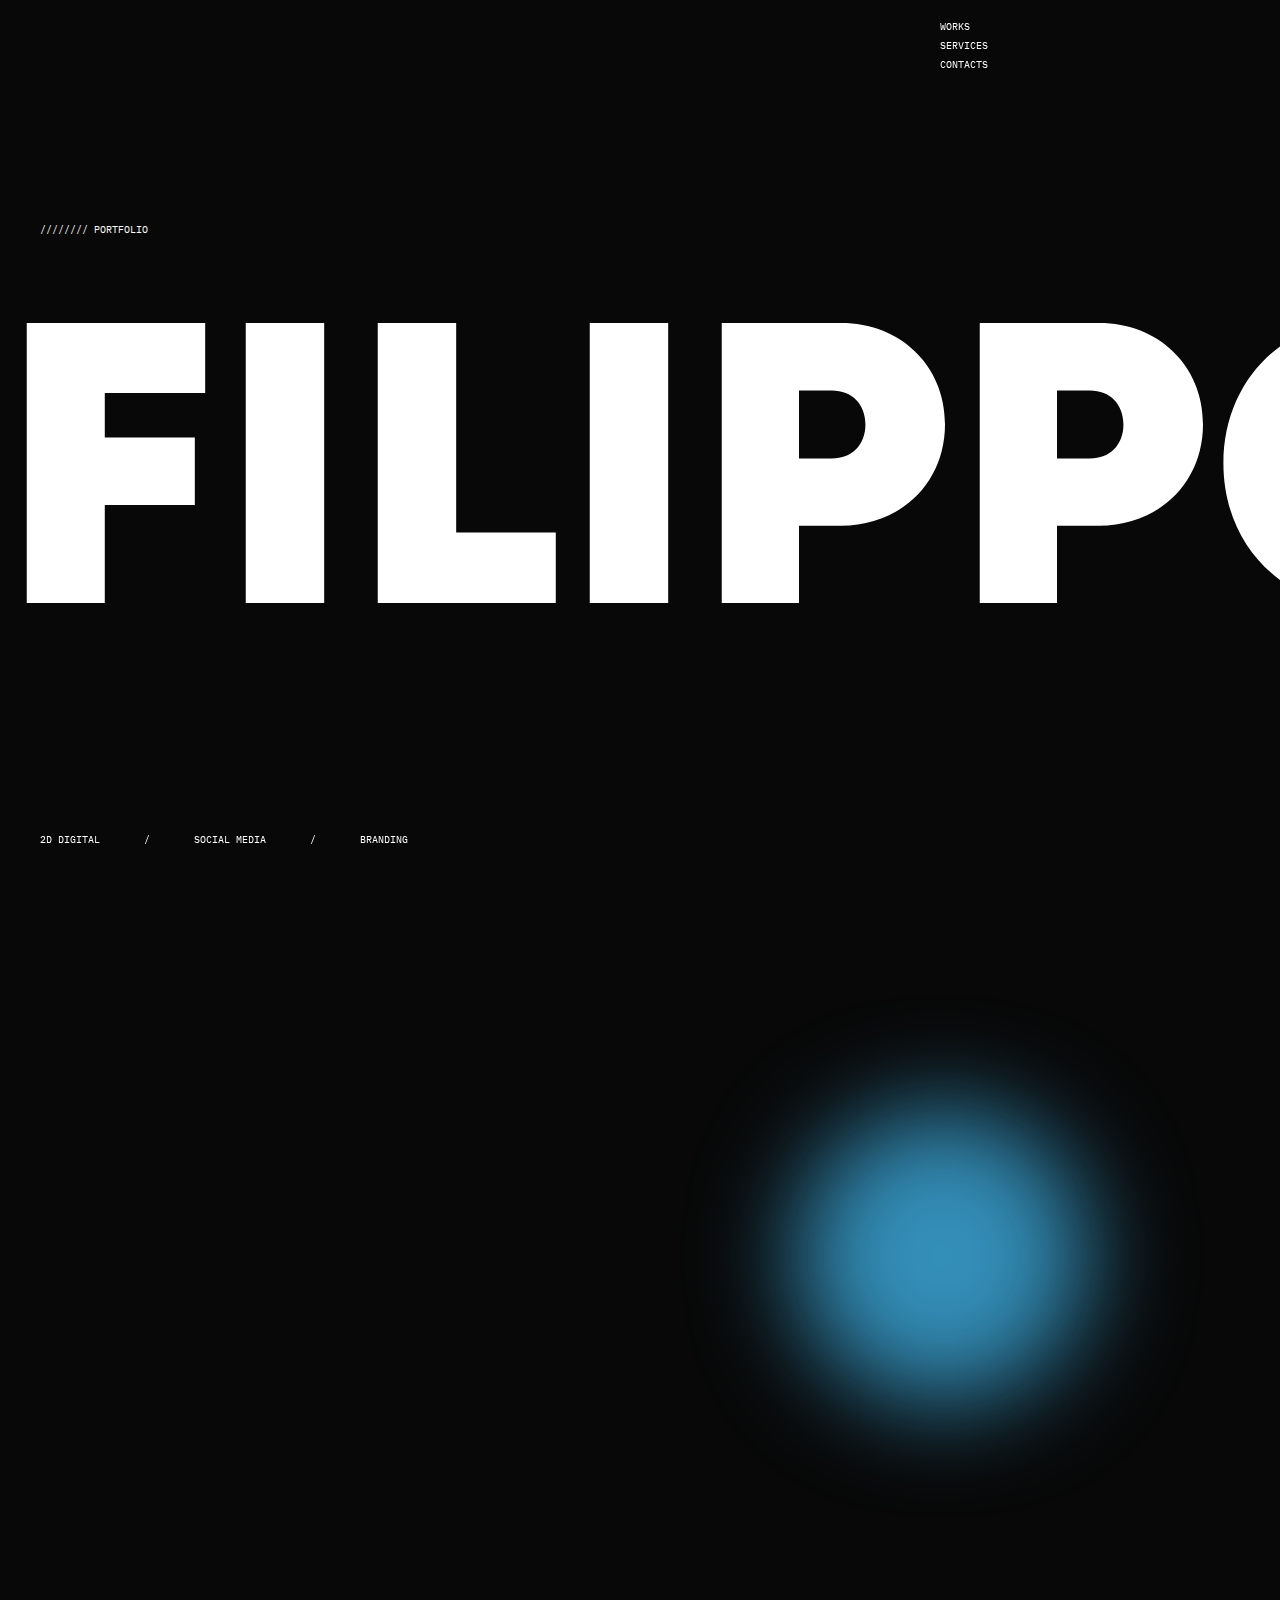
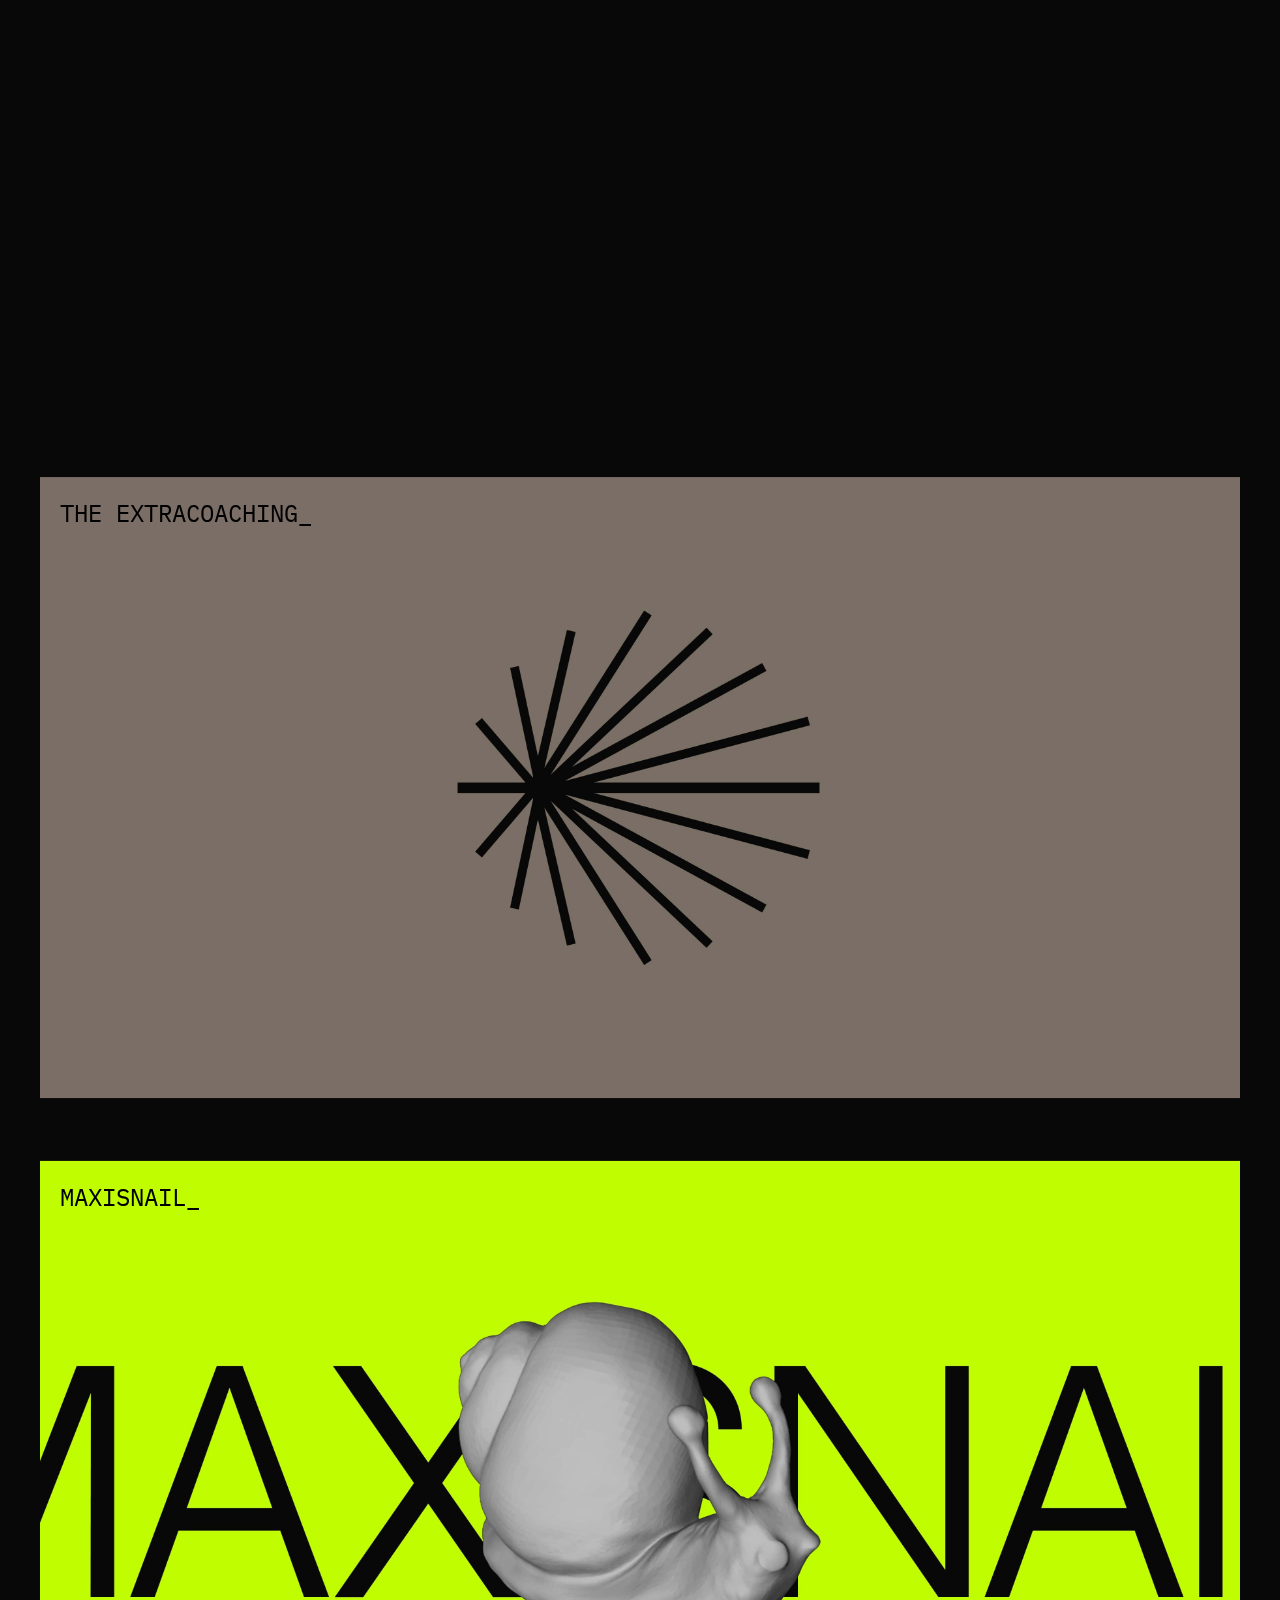
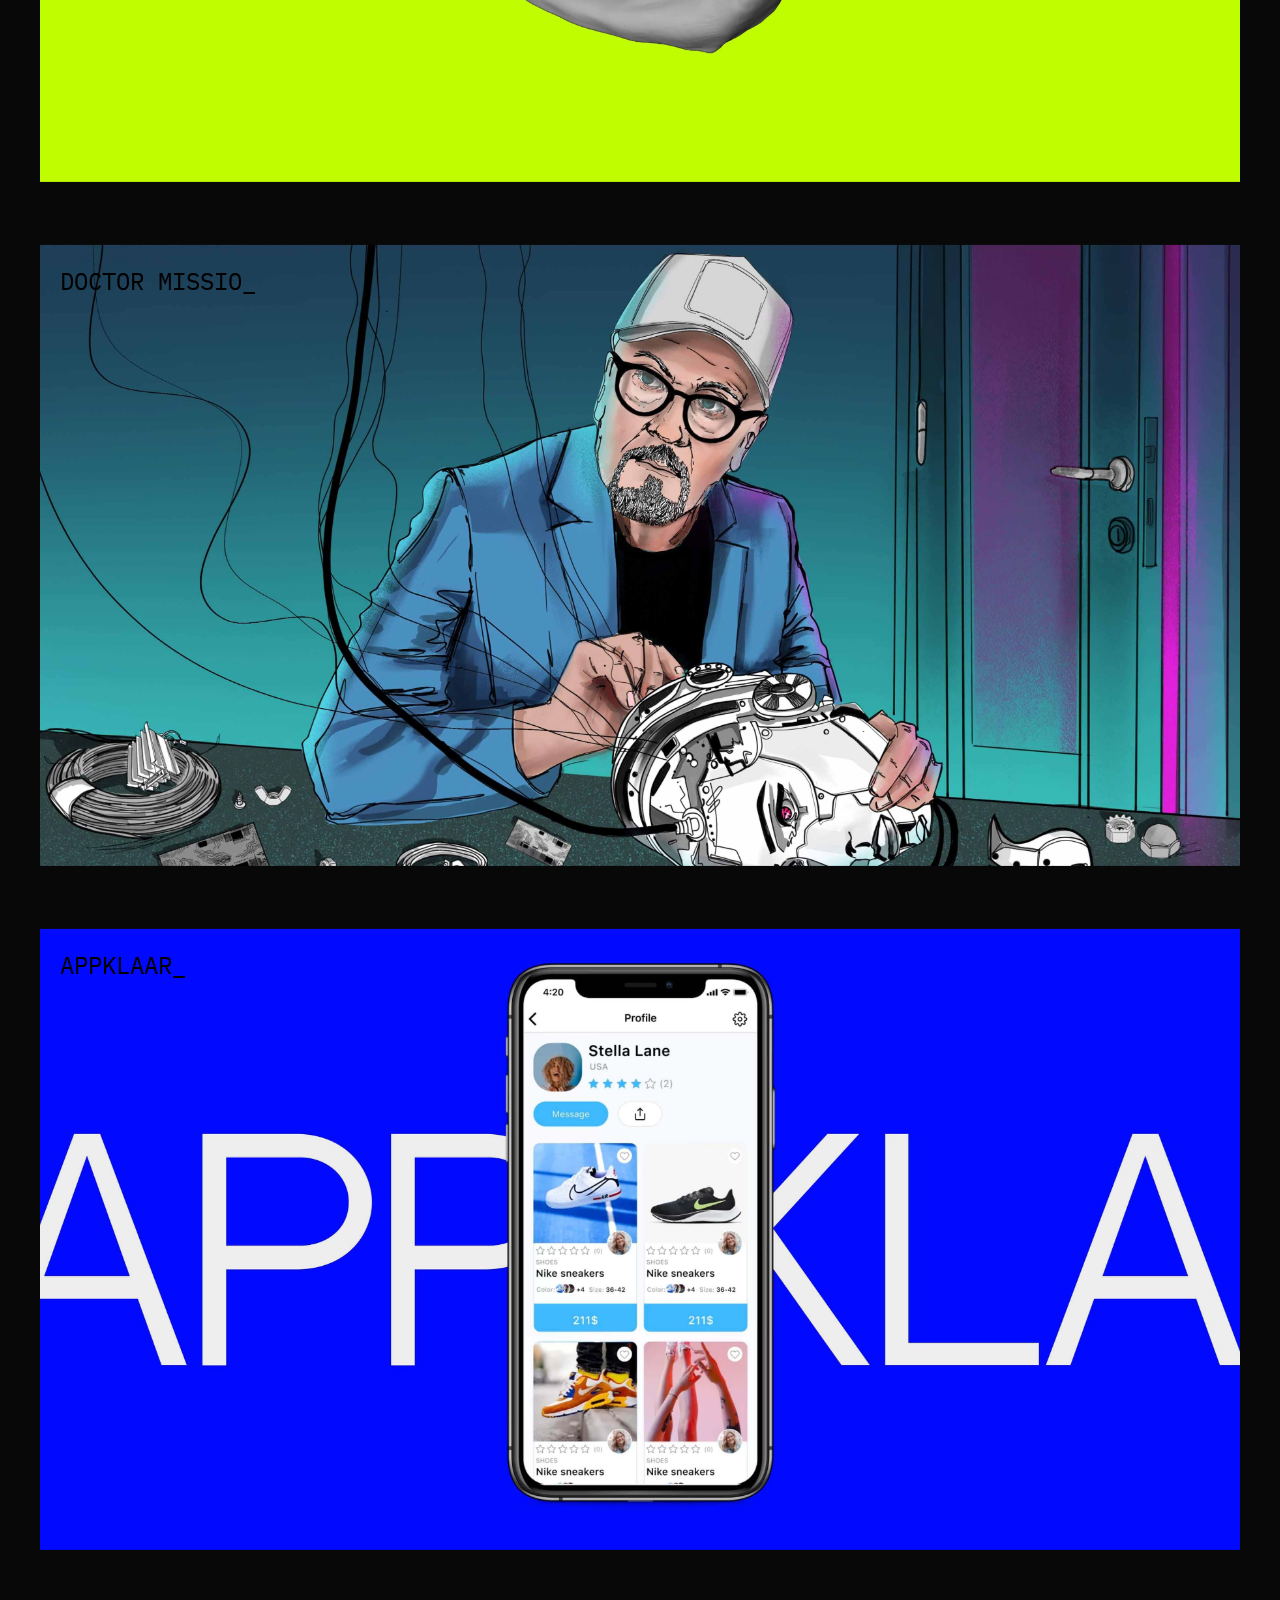
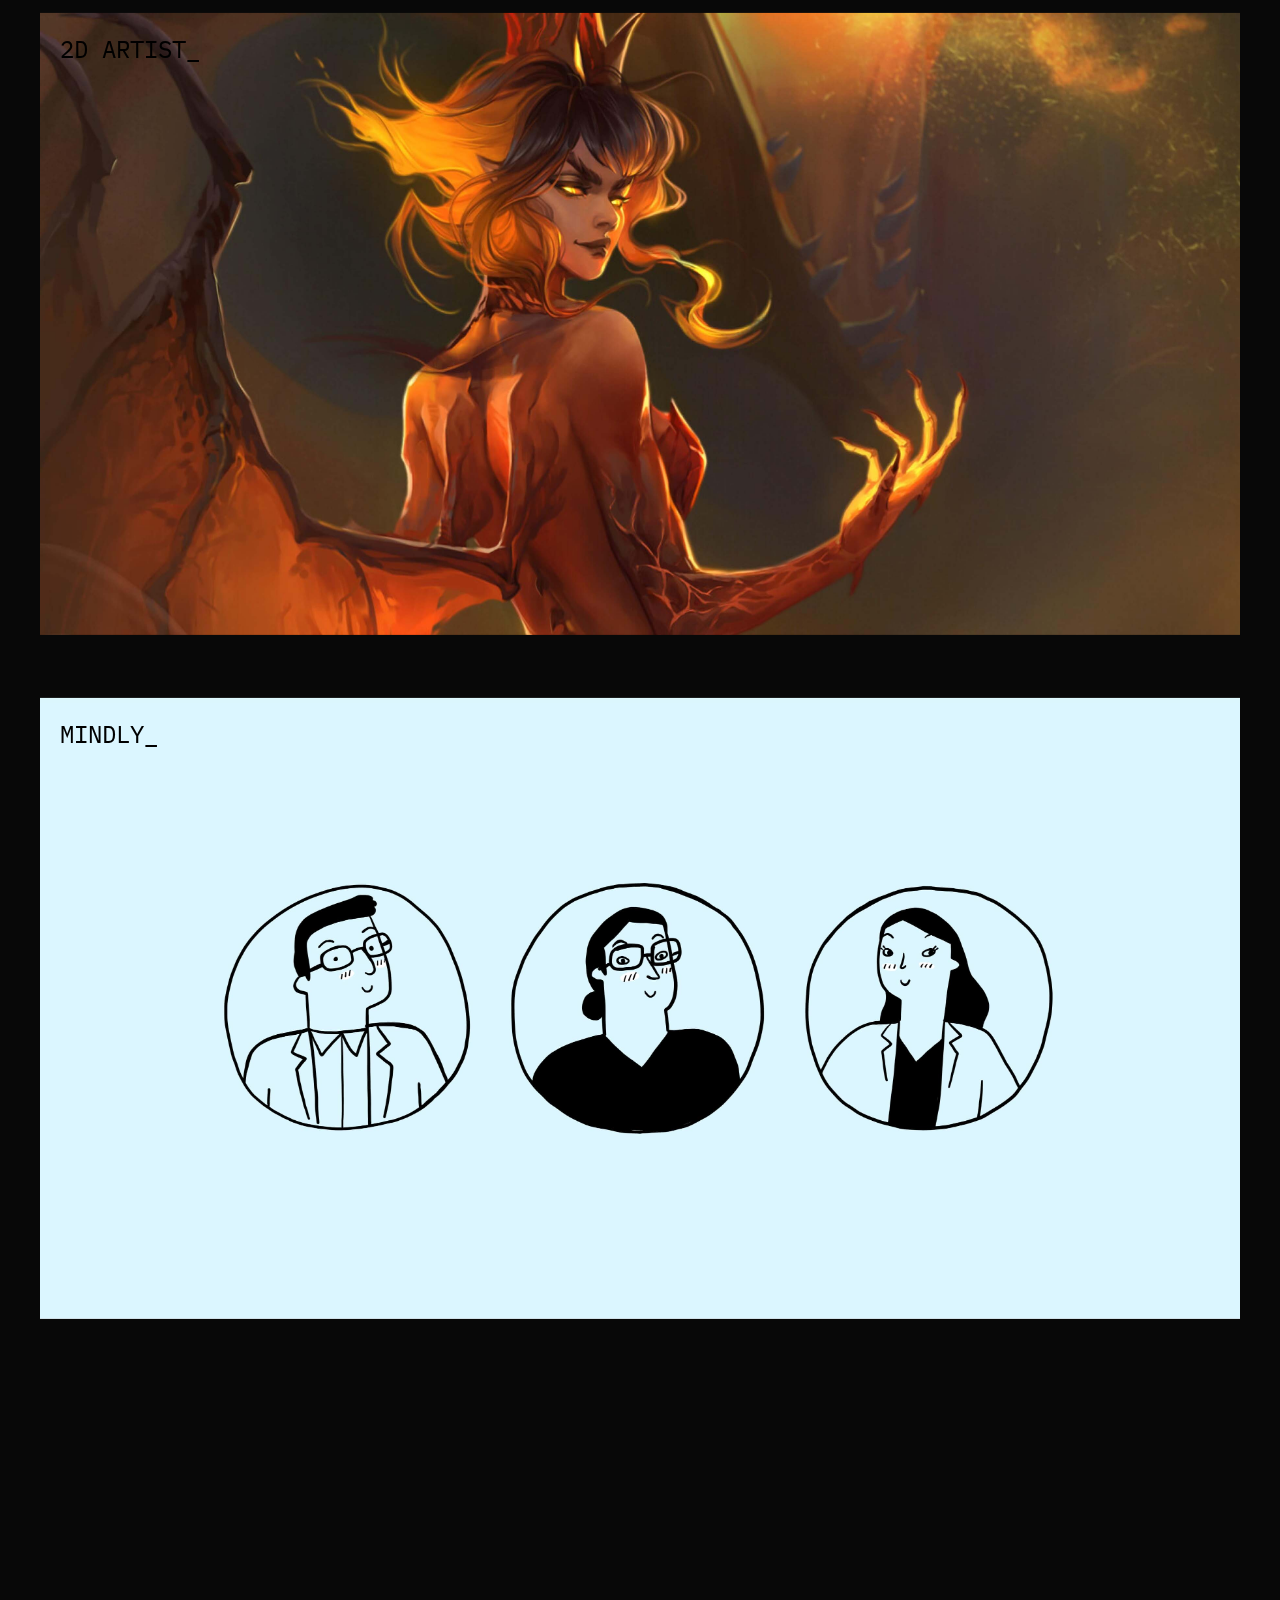
==== index.html @ c8dc67e0 "0.1" ====
<!DOCTYPE html>
<html lang="en">
  <head>
    <meta charset="UTF-8">
    <meta name="viewport" content="width=device-width, initial-scale=1.0">
    <meta property="og:title" content="Filippo Raw's Portfolio">
    <meta property="og:description" content="I'm a digital graphic artist">
    <meta property="og:image" content="Images/Preview.jpg">
    <title>Filippo Raw's Portfolio</title>
    <meta name="description" content="I'm a digital graphic artist">
    <meta name="author" content="Filippo Raw">
    <link rel="stylesheet" href="Styles/main.css">
    <link rel="stylesheet" href="Styles/adaptability.css">
    <link rel="shortcut icon" href="Images/Icons/Shortcut-icon.svg">
  </head>
  <body>
    <div class="main-page">
        <header class="header" data-aos="fade-down">
            <a href=".index"><img src="Images/Icons/Logo.svg" alt="Logo"></a>
            <nav class="navbar">
                <ul class="header-nav">
                    <li><a href="#works">works</a></li>
                    <li><a href="#service-cost">services</a></li>
                    <li><a href="#start-project">contacts</a></li>
                </ul>
            </nav>
            <div class="adapative">
                <div class="hamburger">
                    <div class="bar"></div>
                    <div class="bar"></div>
                    <div class="bar"></div>
                </div>
                <div class="nav-menu">
                    <ul class="nav-menu__content">
                        <li><a href="#works" class="nav-link">works</a></li>
                        <li><a href="#service-cost" class="nav-link">services</a></li>
                        <li><a href="#start-project" class="nav-link">Contacts</a></li>
                    </ul>
                    <ul class="nav-menu__info">
                        <li><a href="mailto:denverhovny@gmail.com" target="_blank">denverhovny@gmail.com</a></li>
                    </ul>
                </div>
            </div>
        </header>
        <main class="panel" data-color="black">
            <section class="home-page">
                <h6 data-aos="fade-right">//////// PORTFOLIO</h6>
                <h1 class="scroll-text"><span>Filippo</span><span>---raw</span></h1>
                <div class="container" data-aos="zoom-out" data-aos-offset="0">
                    <div class="information">
                        <ul>
                            <li>2D digital</li>
                            <li>/</li>
                            <li>social media</li>
                            <li>/</li>
                            <li>branding</li>
                        </ul>
                    </div>
                </div>
            </section>
            <section class="about-me">
                <h6 data-aos="fade-right">about me</h6>
                <h3><span data-aos="fade-up">I am a digital artist</span> <span data-aos="fade-up">from ITALY, </span> <span data-aos="fade-up">fan of art </span> <span data-aos="fade-up">& design</span> </h3>
                <div class="circle"></div>
            </section>
            <section class="works" id="works">
                <div class="works-experience">
                    <p data-aos="fade-right">years of experience<br>years of experience<br>years of experience<br>years of experience<br>years of experience<br>years of experience<br>years of experience<br>years of experience</p>
                    <h2 data-aos="slide-up">8</h2>
                    <p data-aos="fade-left">years of experience<br>years of experience<br>years of experience<br>years of experience<br>years of experience<br>years of experience<br>years of experience<br>years of experience</p>
                </div>
                <article class="works-content">
                    <a class="work1" href="http://theextracoaching.com/" target="_blank">
                        <img  src="Images/Works/1-work.jpg" alt="Site Image">
                        <h6>The extracoaching_</h6>
                    </a>
                    <a class="work2" href="https://maxisnail.com.ua/" target="_blank">
                        <img src="Images/Works/2-work.jpg" alt="Site Image">
                        <h6>Maxisnail_</h6>
                    </a>
                    <a class="work3" href="https://doctormissio.com/" target="_blank">
                        <img src="Images/Works/3-work.jpg" alt="Site Image">
                        <h6>Doctor Missio_</h6>
                    </a>
                    <a class="work4" href="https://appklaar.com/" target="_blank">
                        <img src="Images/Works/4-work.jpg" alt="Site Image">
                        <h6>appklaar_</h6>
                    </a>
                    <a class="work5" href="https://homedigitalschool.ru/2d" target="_blank">
                        <img src="Images/Works/5-work.jpg" alt="Site Image">
                        <h6>2d artist_</h6>
                    </a>
                    <a class="work6" href="https://mindlyspace.com/" target="_blank">
                        <img src="Images/Works/6-work.jpg" alt="Site Image">
                        <h6>Mindly_</h6>
                    </a>
                </article>
            </section>
            <section class="services">
                <h2 class="services-title" data-aos="fade-up">services</h2>
                <div class="services-content" id="service-cost">
                    <div class="service" data-aos="fade-right">
                        <hr>
                        <div class="service-content">
                            <h4>Social Media</h4>
                            <p>Design of: posts, instagram stories (static and dinamic), gestione social</p>
                            <p>///ask for info & samples</p>
                            <button data-form-target="#form">start a project</button>
                        </div>
                    </div>
                    <div class="service" data-aos="fade-right">
                        <hr>
                        <div class="service-content">
                            <h4>Logos</h4>
                            <p>Design Logo and brand image</p>
                            <p>///ask for info & ideas</p>
                            <button data-form-target="#form">start a project</button>
                        </div>
                    </div>
                    <div class="service" data-aos="fade-right">
                        <hr>
                        <div class="service-content">
                            <h4>flyers, posters & visit cards</h4>
                            <p>Design di oggetti cartacei pubblicitari</p>
                            <p>///ask for info & samples</p>
                            <button data-form-target="#form">start a project</button>
                        </div>
                    </div>
                    <div class="service" data-aos="fade-right">
                        <hr>
                        <div class="service-content">
                            <h4>Merchandise</h4>
                            <p>Realizzazione di samples digitali per oggetti realizzabili (es. felpe, magliette)</p>
                            <p>///ask for info & samples</p>
                            <button data-form-target="#form">start a project</button>
                        </div>
                    </div>
                </div>
            </section>
      </main>
      <footer class="footer panel" data-color="orange">
        <div class="start-project" data-aos="fade-left">
            <h3>HOW CAN I HELP YOU?</h3>
            <img src="Images/Icons/Arrow.svg" alt="Arrow">
            <h4>write me at</h4>
            <br>
            <h4>email@gmail.com</h4>
        </div>
        <ul class="footer-information" data-aos="fade-down">
            <li>&#169;2022</li>
            <li><a href="www.instagram.com/filippo.raw" target="_blank">instagram</a></li>
            <li>filippo---raw</li>
        </ul>
      </footer>
    </div>
    
   
    <script src="Scripts/Libraries/jquery-3.6.1.min.js"></script>
    <script src="Scripts/Libraries/axios.min.js"></script>
    <script src="Scripts/Libraries/aos.js"></script>
    <script src="Scripts/Libraries/smooth-scroll.js"></script>
    <script async src="Scripts/hamburger.js"></script>
    <script async src="Scripts/image-swaper.js"></script>
    <script async src="Scripts/custom-cursor.js"></script>
    <script async src="Scripts/color-transition.js"></script>
    <script async src="Scripts/scroll-animation.js"></script>
    <script async src="Scripts/form.js"></script>
    <script async src="https://www.googletagmanager.com/gtag/js?id=G-XBVR3KF3B5%22%3E"></script>
    <script src="Scripts/google-analytics.js"></script>
</body>
</html>
---- Styles/main.css ----
@import url('Settings/reset.css');
@import url('Settings/scrollbar.css');
@import url('Settings/aos.css');
@import url('Components/header.css');
@import url('Components/main-page.css');
@import url('Components/about-me.css');
@import url('Components/works.css');
@import url('Components/services.css');
@import url('Components/footer.css');
@import url('Components/popup-form.css');

@font-face{font-family:'IBM-Plex-Mono-400';src:url('../Fonts/IBMPlexMono-Regular.ttf');}
@font-face{font-family:'IBM-Plex-Mono-500';src:url('../Fonts/IBMPlexMono-Medium.ttf');}
@font-face{font-family:'Mont-HeavyDEMO';src:url('../Fonts/Mont-HeavyDEMO.otf');}

::selection{ color: white;background: #338eb8; }
::-webkit-scrollbar{ display: none; }

html{ scroll-behavior: smooth; overflow-x: hidden; }
body{ background-color: #080808; transition: background-color 1s ease; }
.main-page{ max-width: 1920px; margin: 0 auto; }
.color-orange { background-color: #338eb8; }
.color-black { background-color: #080808; }

a, button, p, h5, h6, h4, li, input, select, label{
    display: block;
    font-family: 'IBM-Plex-Mono-400';
    font-size: 10px;
    line-height: normal;
    text-transform: uppercase;
    text-decoration: none;
    color: #FFFFFF;
}

button{
    background-color: transparent;
    border: 1px solid #FFFFFF;
    border-radius: 89px;
    padding: 10px 22px;
    transition: all 0.3s ease-in-out;
}

a:hover{ text-decoration: underline; }

button:hover{
    background-color: #338eb8;
    border: 1px solid #338eb8;
}

.button-reset, .button-reset:hover{
    background-color: transparent;
    padding: 0;
    border: 0;
}

h1, h2, h3{
    font-family: 'Mont-HeavyDEMO';
    font-style: normal;
    font-weight: 400;
    font-size: 400px;
    text-transform: uppercase;
    color: #FFFFFF;
}
---- Styles/adaptability.css ----
@media (max-width: 1400px){
    .my-channels-content{ column-gap: normal; }
    .about-me{ column-gap: 50px; }
    .works-content > a{ top: 10%; }
    .services > h2{ margin-left: 0; font-size: 200px;}
}

@media (max-width: 900px){
    .about-me > h3{ font-size: 30px; line-height: normal; }
    .circle{width: 150px; height: 150px; filter: blur(40px); }
    .works-content > a{ top: 15%; }
    .works-content > a > h6{ font-size: 20px; }
    .works-content{ row-gap: 30px; }
    .footer-information {padding-top: 100px;}
}

@media (max-width: 600px){
    .adapative{ display: inline-block; }
    .navbar{ display: none; }
    .home-page{margin-top: 100px;}
    .home-page > img{ z-index: 0; top: 5%;}
    .home-page > h1{ font-size: 150px; margin: 150px 0; }
    .home-page > .container, .information > ul{ justify-content: center; column-gap: 22px; margin-top: 50px;}
    .home-page > .container > .information > ul > li, .home-page > .container > .information > ul > p{ font-size: 8px; }
    .about-me{ margin-top: 150px; flex-wrap: wrap; }
    .circle{width: 125px; height: 125px; filter: blur(35px); }
    .works{ margin-top: 100px; }
    .works-experience > h2{ font-size: 200px; }
    .works-experience > h2::after{ font-size: 10px; border: 2px solid white; padding: 3px 4px; }
    .works-experience > p{ font-size: 8px; }
    .works-content > a{ top: 15%; }
    .works-content > a > h6{ font-size: 14px;}
    .services { margin-bottom: 50px; }
    .services > h2{ font-size: 60px;}
    .ui-jedi, .telegram, .youtube{ width: 300px; height: 300px; }
    .my-channels > h3{  font-size: 30px; }
    .footer > .start-project > h3{ font-size: 60px; line-height: normal; }
    .footer { padding-top: 200px; }
    .footer-information{ flex-direction: column; }
    .form__container{max-height: 700px;}
    .form__input > input, .form__input > .select-wrapper > select{width: 250px;}
}

@media (max-height: 900px){
    .form-menu > h4{ margin: 25px 0; }
}

@media (max-height: 600px){
    .form-menu > h4{ margin: 25px 0; }
}

@media (min-width: 600px) {
    .nav-menu.active{display: none;}
}

@media (max-width: 300px)
{
    .works-content > a{ top: 20%; }
    .home-page > h1{ font-size: 150px; margin: 75px 0; }
    .works-content > a > h6{ font-size: 10px;}
    .form-menu > h4{ font-size: 45px; }
    .form__input > input, .form__input > .select-wrapper > select{width: 200px;}
}
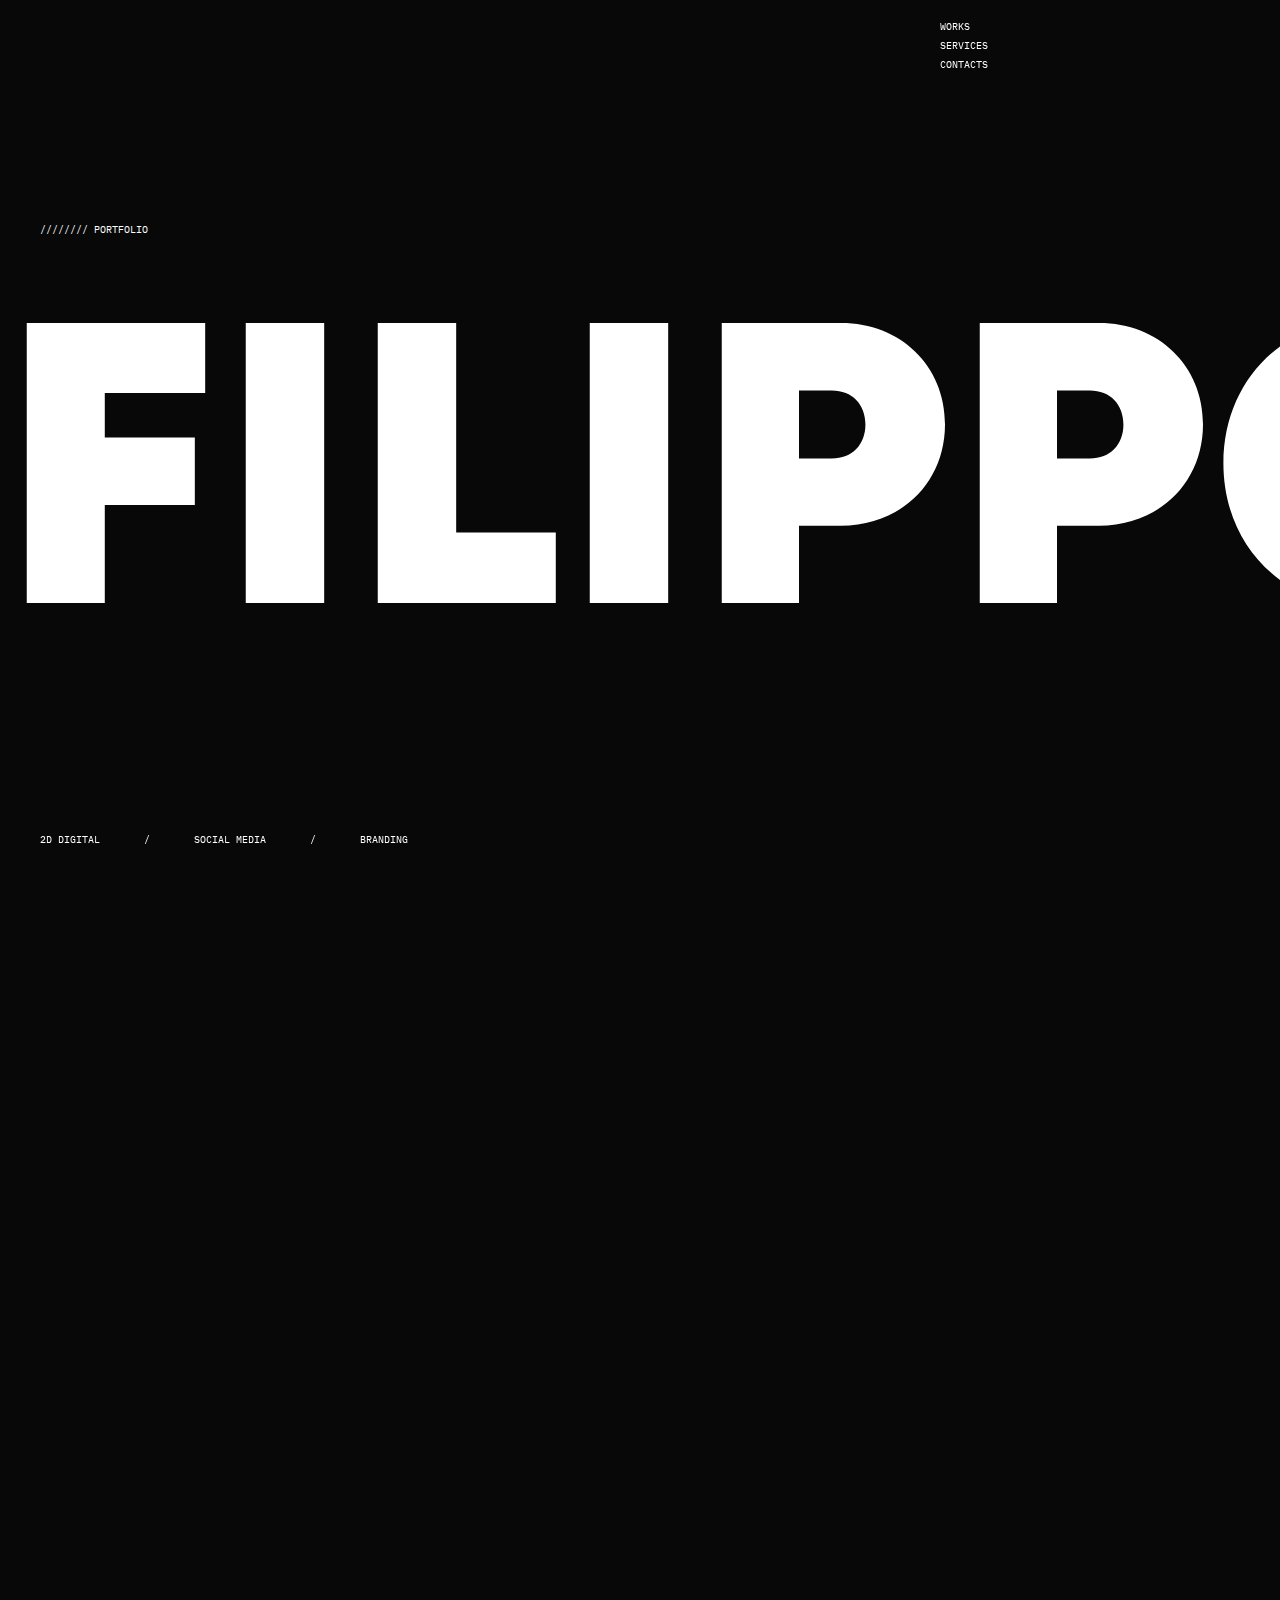
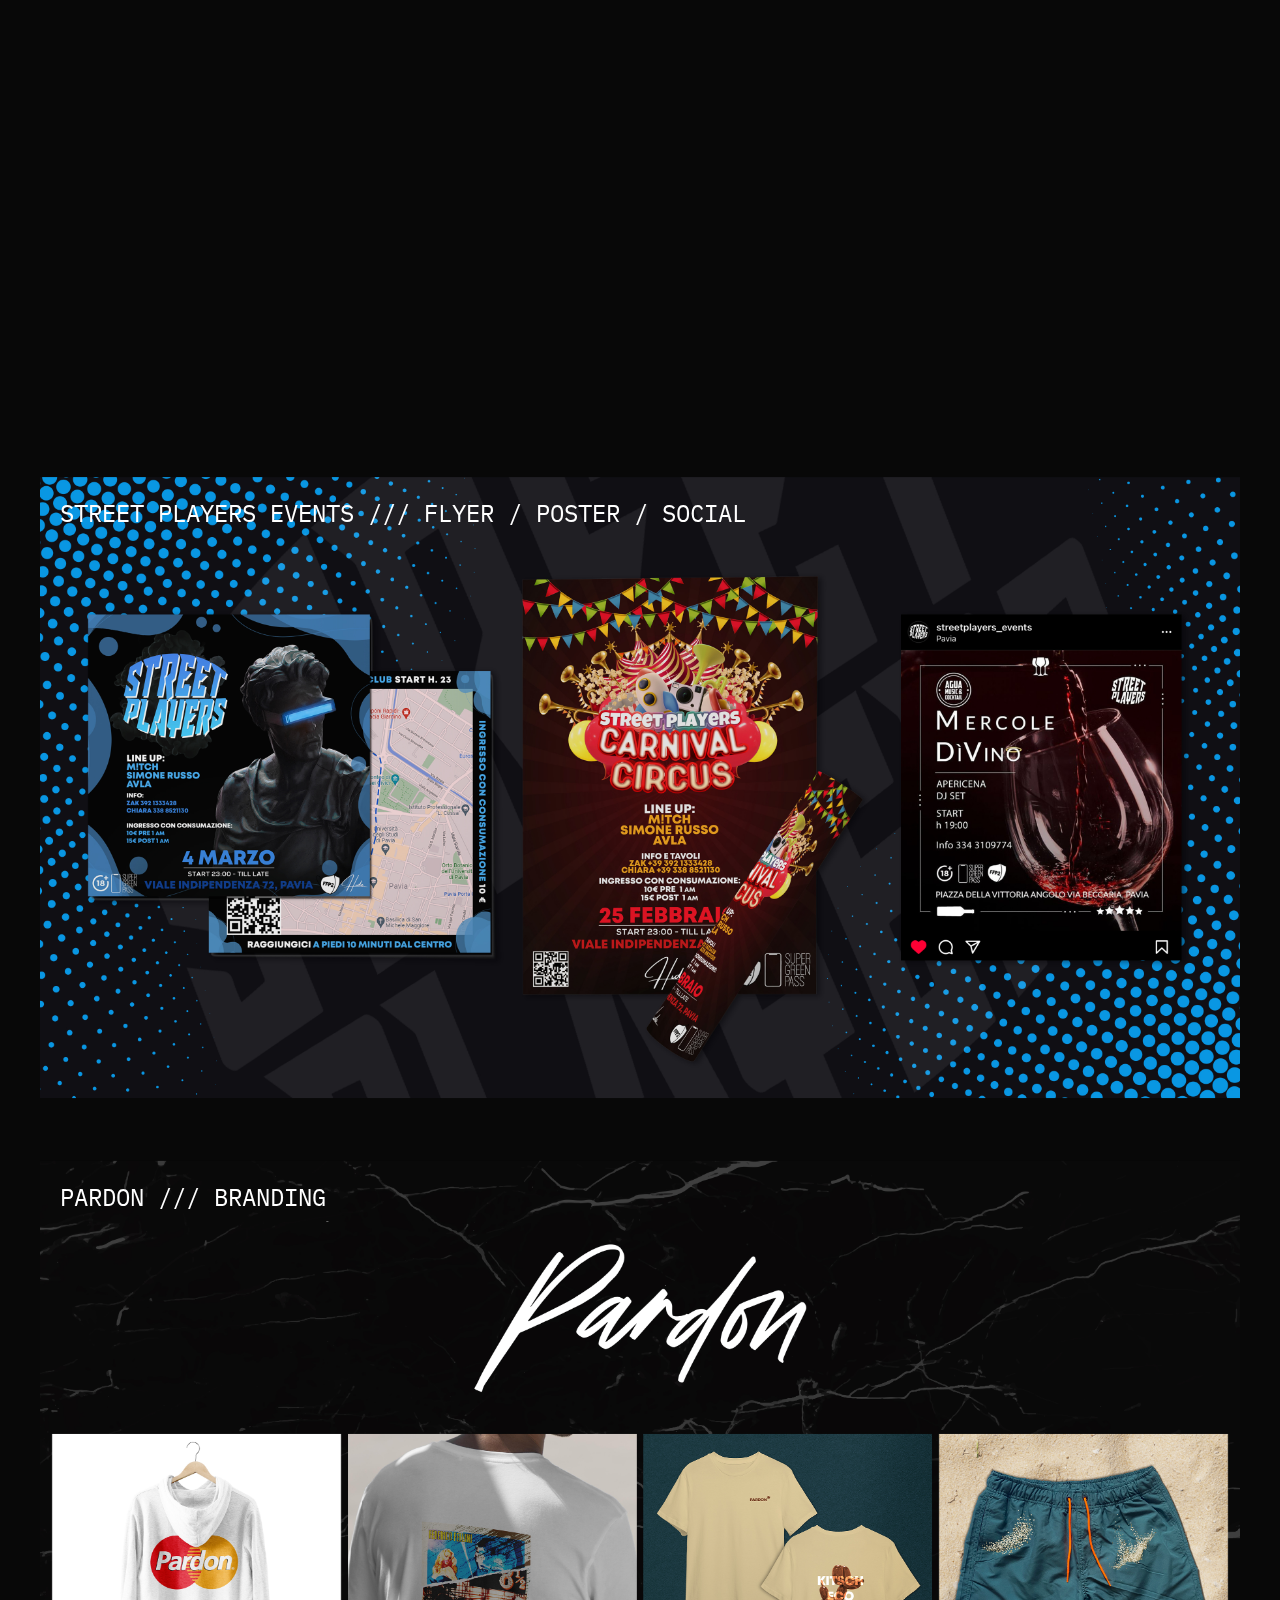
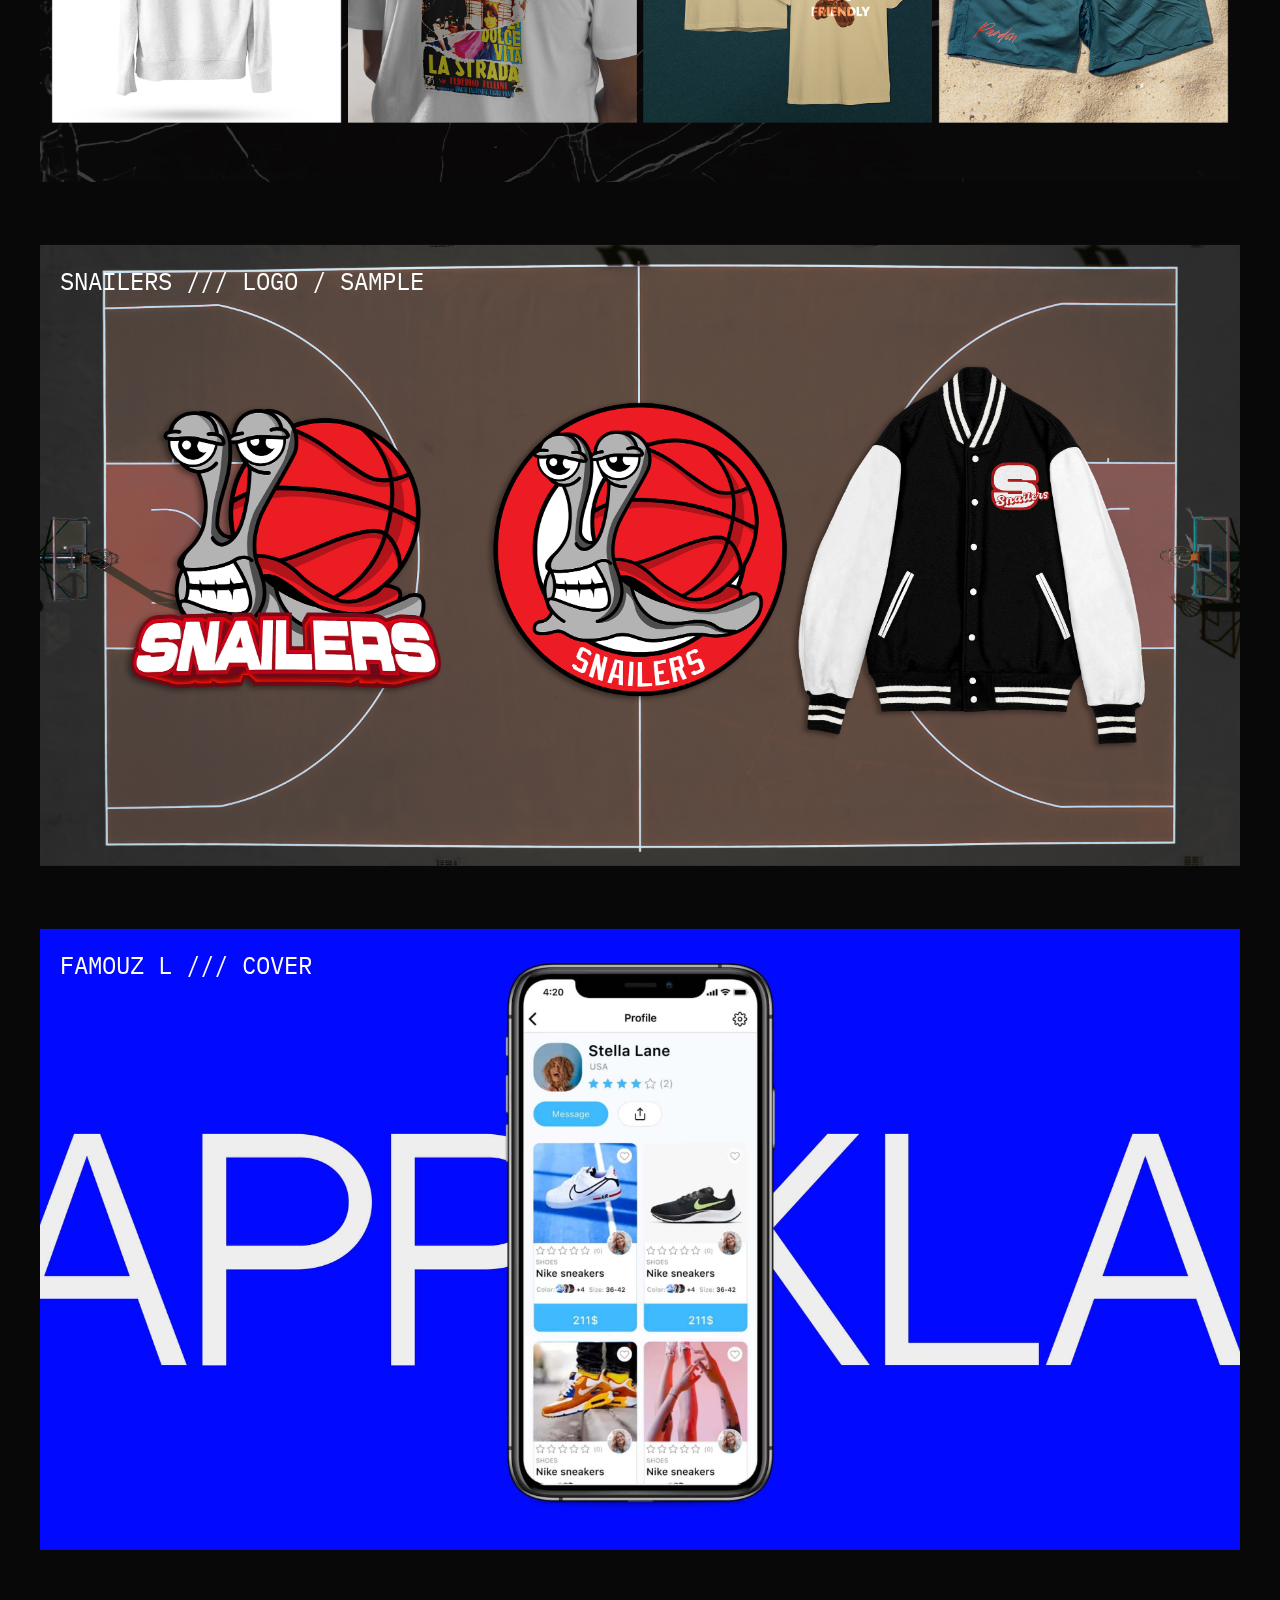
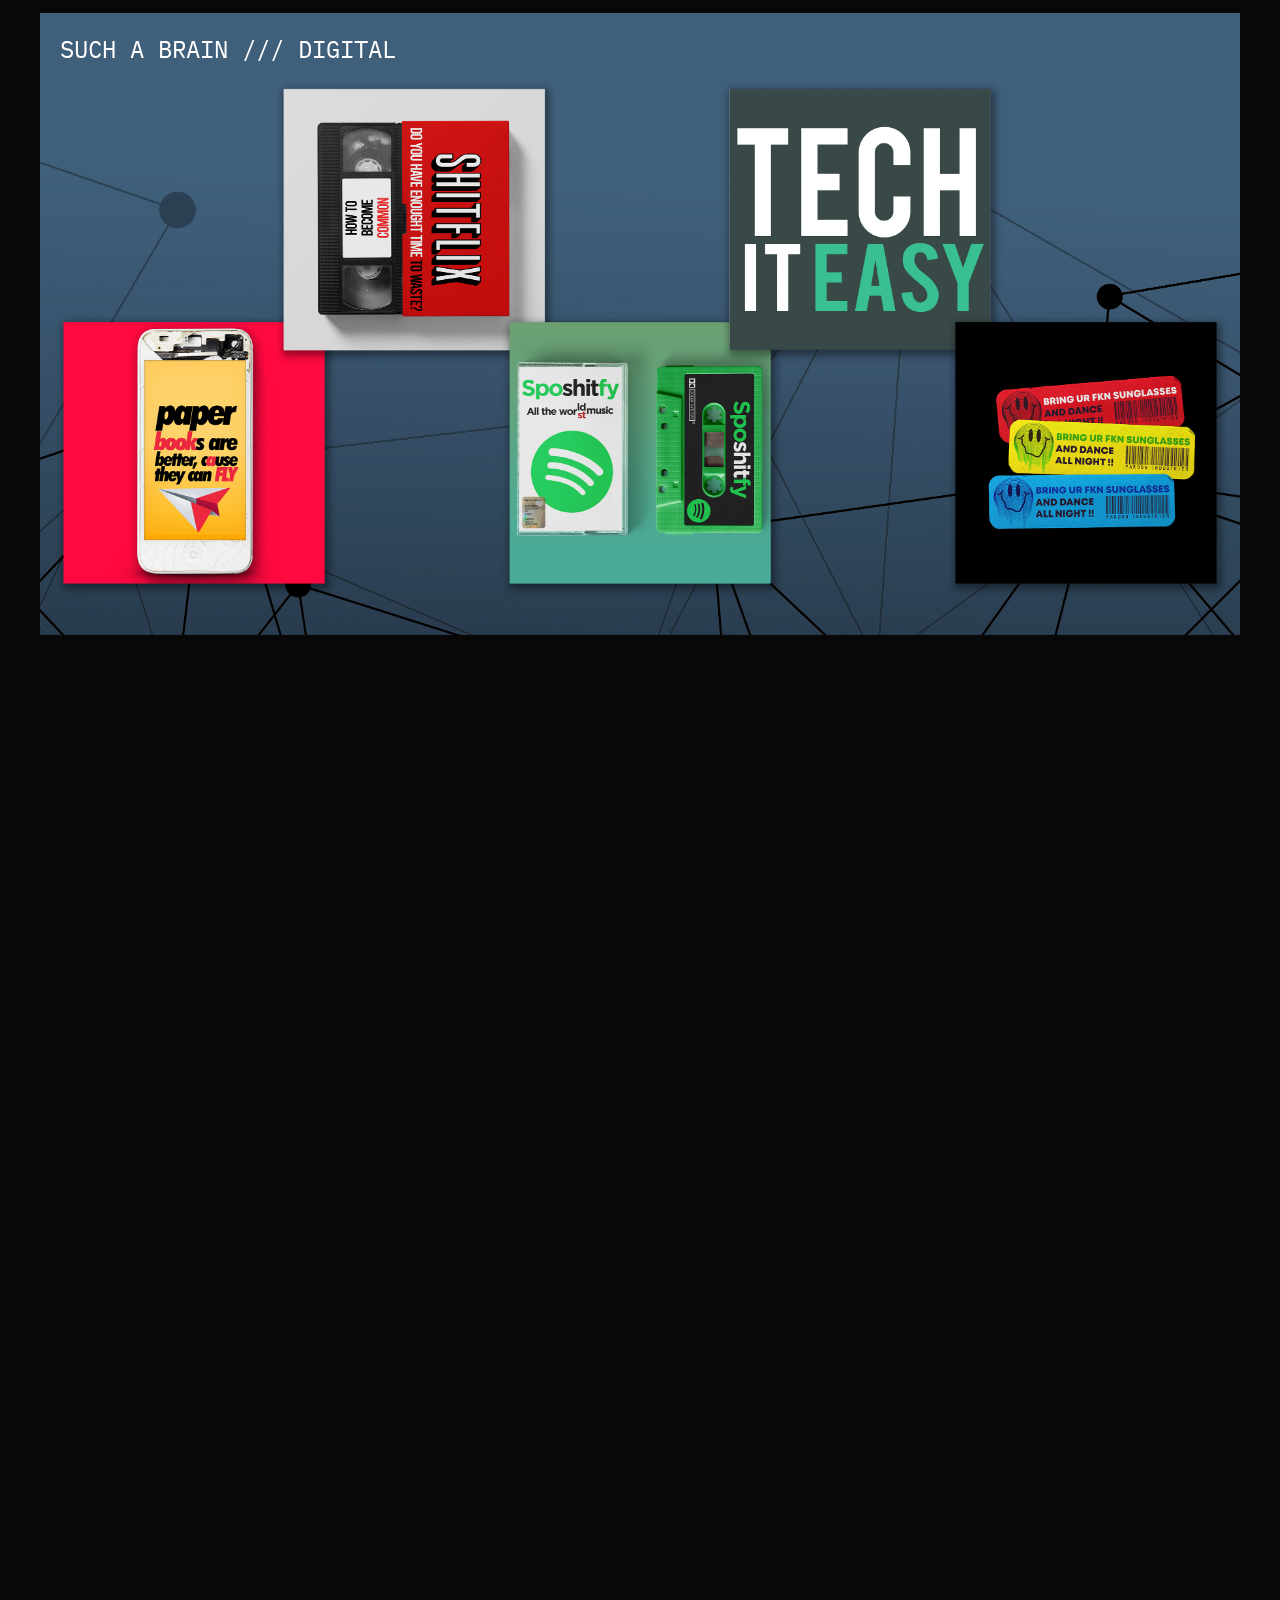
==== commit 758fc713: "0.2" ====
--- a/index.html
+++ b/index.html
@@ -5,7 +5,6 @@
     <meta name="viewport" content="width=device-width, initial-scale=1.0">
     <meta property="og:title" content="Filippo Raw's Portfolio">
     <meta property="og:description" content="I'm a digital graphic artist">
-    <meta property="og:image" content="Images/Preview.jpg">
     <title>Filippo Raw's Portfolio</title>
     <meta name="description" content="I'm a digital graphic artist">
     <meta name="author" content="Filippo Raw">
@@ -21,7 +20,7 @@
                 <ul class="header-nav">
                     <li><a href="#works">works</a></li>
                     <li><a href="#service-cost">services</a></li>
-                    <li><a href="#start-project">contacts</a></li>
+                    <li><a href="#contact">contacts</a></li>
                 </ul>
             </nav>
             <div class="adapative">
@@ -34,10 +33,10 @@
                     <ul class="nav-menu__content">
                         <li><a href="#works" class="nav-link">works</a></li>
                         <li><a href="#service-cost" class="nav-link">services</a></li>
-                        <li><a href="#start-project" class="nav-link">Contacts</a></li>
+                        <li><a href="#footer-information" class="nav-link">Contacts</a></li>
                     </ul>
                     <ul class="nav-menu__info">
-                        <li><a href="mailto:denverhovny@gmail.com" target="_blank">denverhovny@gmail.com</a></li>
+                        <li><a href="mailto:rawfilippo@gmail.com" target="_blank">rawfilippo@gmail.com</a></li>
                     </ul>
                 </div>
             </div>
@@ -61,7 +60,6 @@
             <section class="about-me">
                 <h6 data-aos="fade-right">about me</h6>
                 <h3><span data-aos="fade-up">I am a digital artist</span> <span data-aos="fade-up">from ITALY, </span> <span data-aos="fade-up">fan of art </span> <span data-aos="fade-up">& design</span> </h3>
-                <div class="circle"></div>
             </section>
             <section class="works" id="works">
                 <div class="works-experience">
@@ -72,27 +70,23 @@
                 <article class="works-content">
                     <a class="work1" href="http://theextracoaching.com/" target="_blank">
                         <img  src="Images/Works/1-work.jpg" alt="Site Image">
-                        <h6>The extracoaching_</h6>
+                        <h6>STREET PLAYERS EVENTS /// FLYER / POSTER / SOCIAL</h6>
                     </a>
                     <a class="work2" href="https://maxisnail.com.ua/" target="_blank">
                         <img src="Images/Works/2-work.jpg" alt="Site Image">
-                        <h6>Maxisnail_</h6>
+                        <h6>PARDON /// BRANDING</h6>
                     </a>
                     <a class="work3" href="https://doctormissio.com/" target="_blank">
                         <img src="Images/Works/3-work.jpg" alt="Site Image">
-                        <h6>Doctor Missio_</h6>
+                        <h6>SNAILERS /// LOGO / SAMPLE</h6>
                     </a>
                     <a class="work4" href="https://appklaar.com/" target="_blank">
                         <img src="Images/Works/4-work.jpg" alt="Site Image">
-                        <h6>appklaar_</h6>
+                        <h6>FAMOUZ L /// COVER</h6>
                     </a>
                     <a class="work5" href="https://homedigitalschool.ru/2d" target="_blank">
                         <img src="Images/Works/5-work.jpg" alt="Site Image">
-                        <h6>2d artist_</h6>
-                    </a>
-                    <a class="work6" href="https://mindlyspace.com/" target="_blank">
-                        <img src="Images/Works/6-work.jpg" alt="Site Image">
-                        <h6>Mindly_</h6>
+                        <h6>SUCH A BRAIN /// DIGITAL</h6>
                     </a>
                 </article>
             </section>
@@ -139,7 +133,7 @@
             </section>
       </main>
       <footer class="footer panel" data-color="orange">
-        <div class="start-project" data-aos="fade-left">
+        <div class="start-project" id="contact" data-aos="fade-left">
             <h3>HOW CAN I HELP YOU?</h3>
             <img src="Images/Icons/Arrow.svg" alt="Arrow">
             <h4>write me at</h4>
--- a/Styles/adaptability.css
+++ b/Styles/adaptability.css
@@ -1,5 +1,4 @@
 @media (max-width: 1400px){
-    .my-channels-content{ column-gap: normal; }
     .about-me{ column-gap: 50px; }
     .works-content > a{ top: 10%; }
     .services > h2{ margin-left: 0; font-size: 200px;}
@@ -7,7 +6,6 @@
 
 @media (max-width: 900px){
     .about-me > h3{ font-size: 30px; line-height: normal; }
-    .circle{width: 150px; height: 150px; filter: blur(40px); }
     .works-content > a{ top: 15%; }
     .works-content > a > h6{ font-size: 20px; }
     .works-content{ row-gap: 30px; }
@@ -23,7 +21,6 @@
     .home-page > .container, .information > ul{ justify-content: center; column-gap: 22px; margin-top: 50px;}
     .home-page > .container > .information > ul > li, .home-page > .container > .information > ul > p{ font-size: 8px; }
     .about-me{ margin-top: 150px; flex-wrap: wrap; }
-    .circle{width: 125px; height: 125px; filter: blur(35px); }
     .works{ margin-top: 100px; }
     .works-experience > h2{ font-size: 200px; }
     .works-experience > h2::after{ font-size: 10px; border: 2px solid white; padding: 3px 4px; }
@@ -33,7 +30,6 @@
     .services { margin-bottom: 50px; }
     .services > h2{ font-size: 60px;}
     .ui-jedi, .telegram, .youtube{ width: 300px; height: 300px; }
-    .my-channels > h3{  font-size: 30px; }
     .footer > .start-project > h3{ font-size: 60px; line-height: normal; }
     .footer { padding-top: 200px; }
     .footer-information{ flex-direction: column; }
@@ -59,5 +55,4 @@
     .home-page > h1{ font-size: 150px; margin: 75px 0; }
     .works-content > a > h6{ font-size: 10px;}
     .form-menu > h4{ font-size: 45px; }
-    .form__input > input, .form__input > .select-wrapper > select{width: 200px;}
 }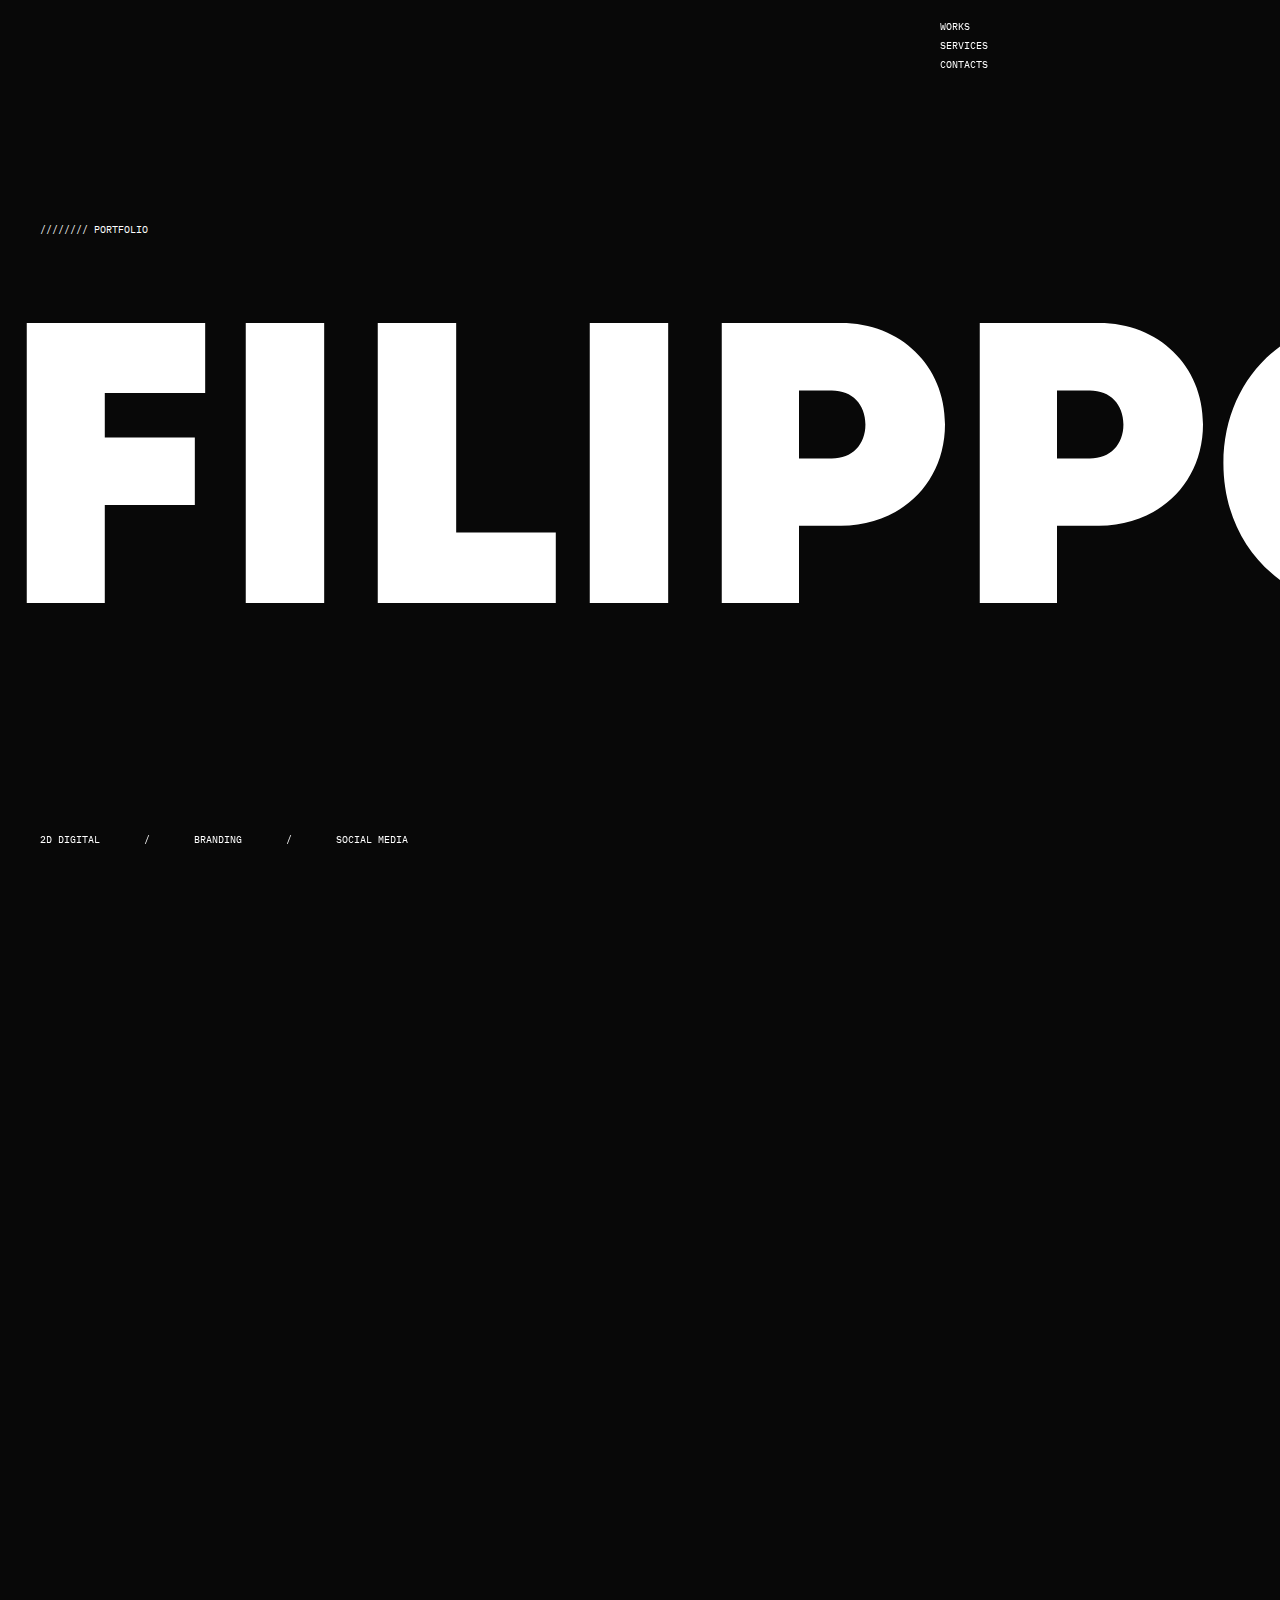
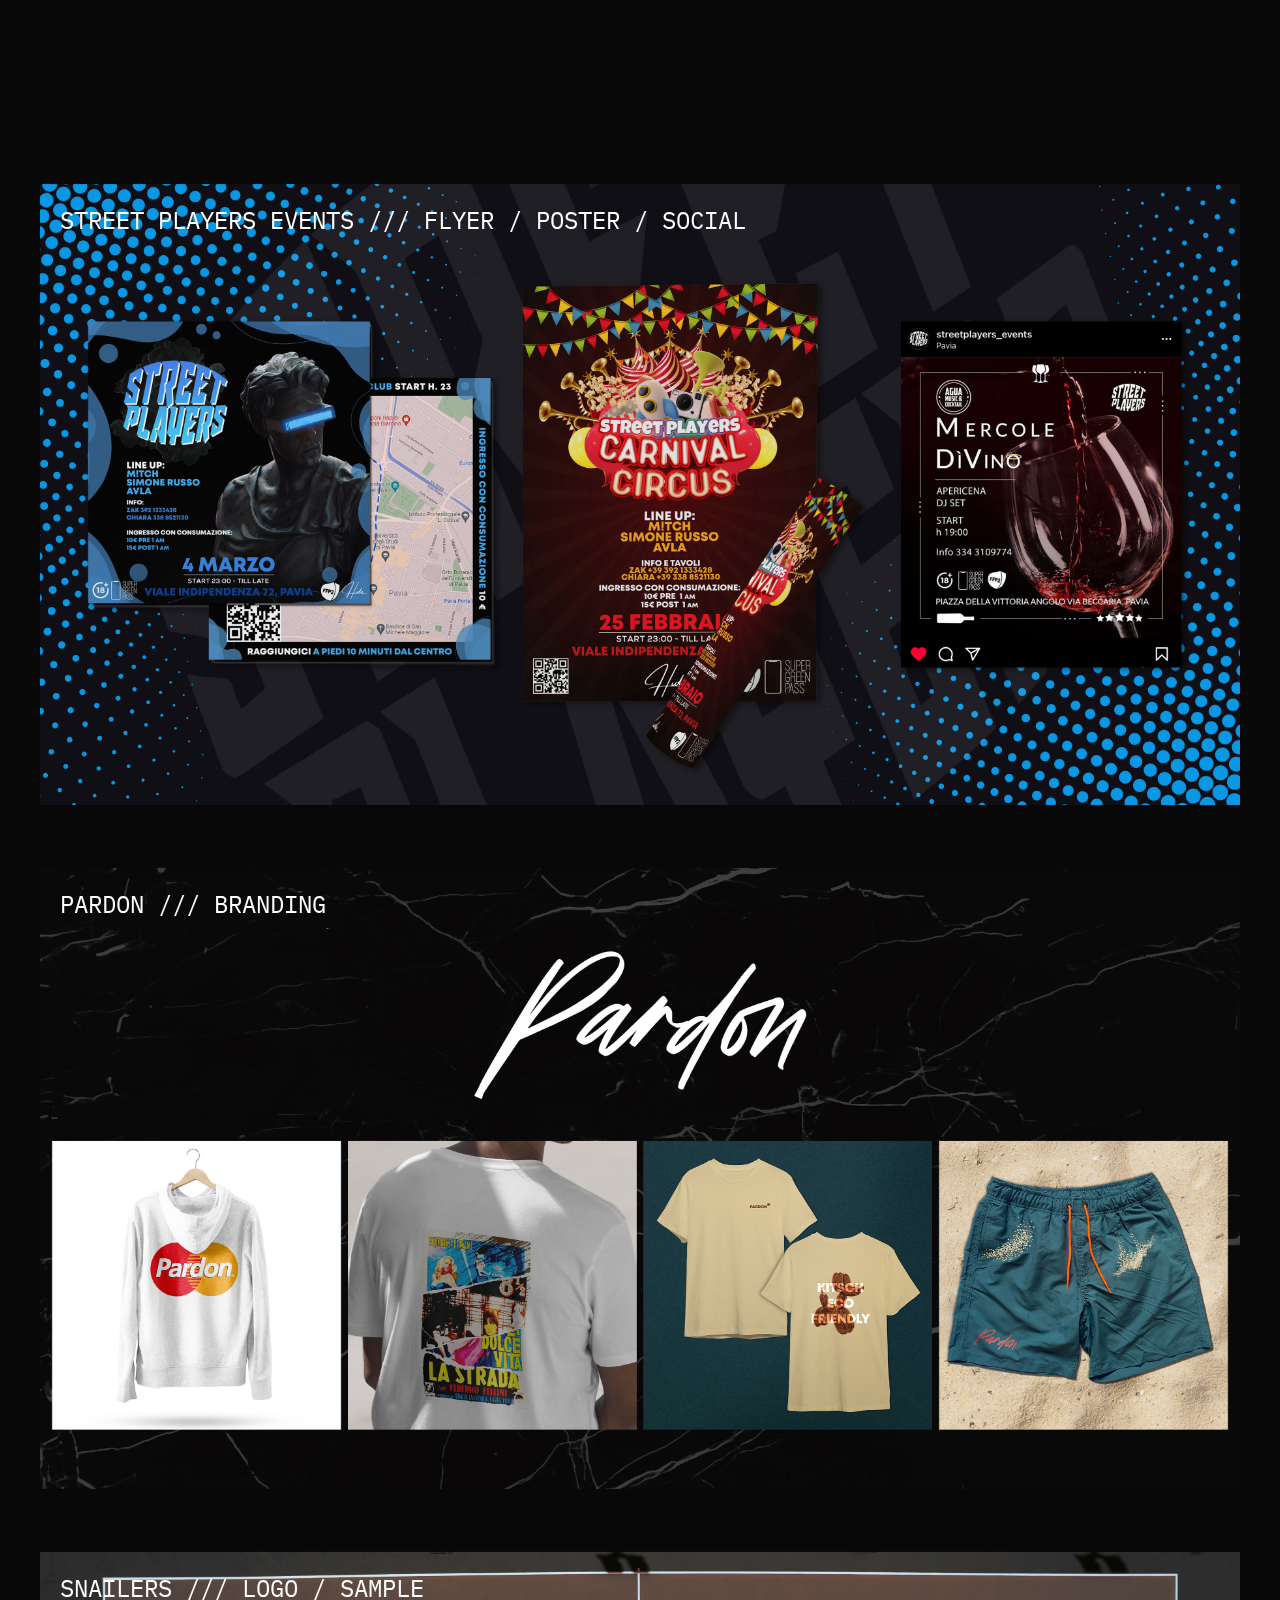
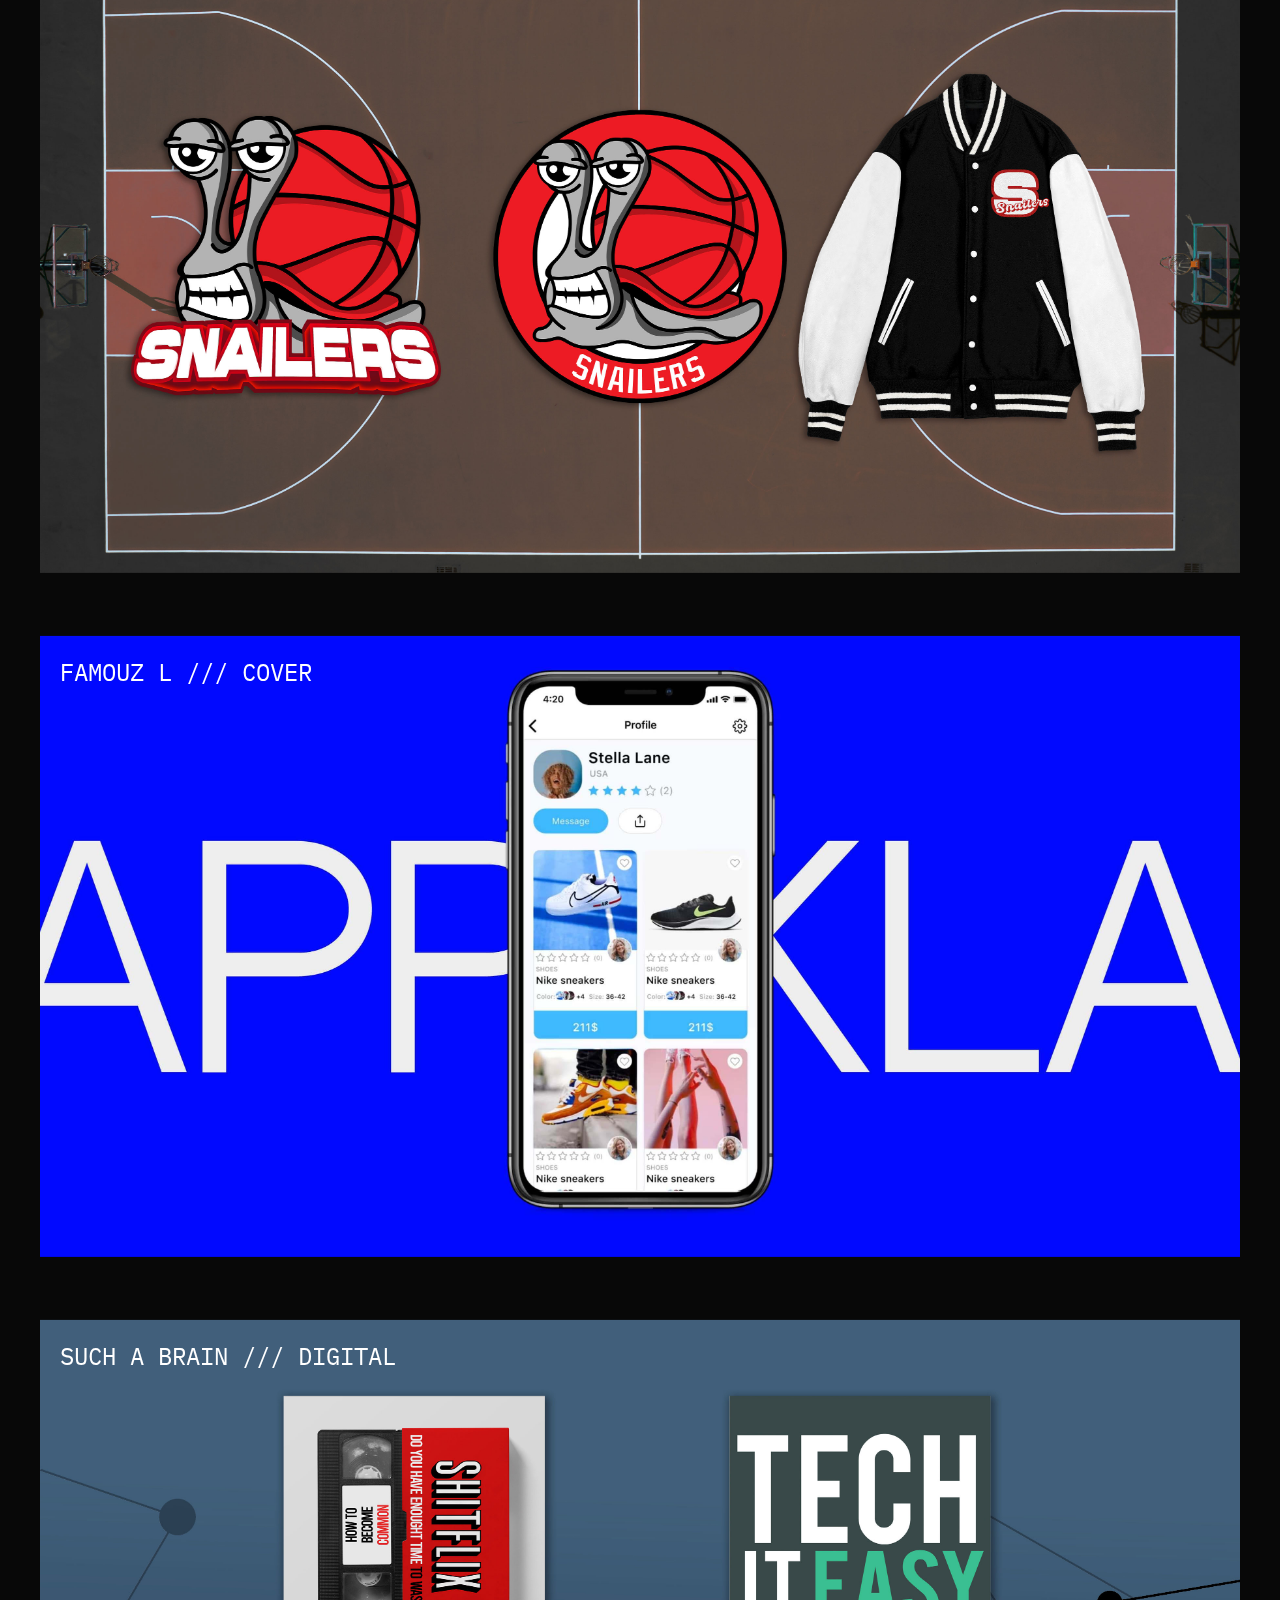
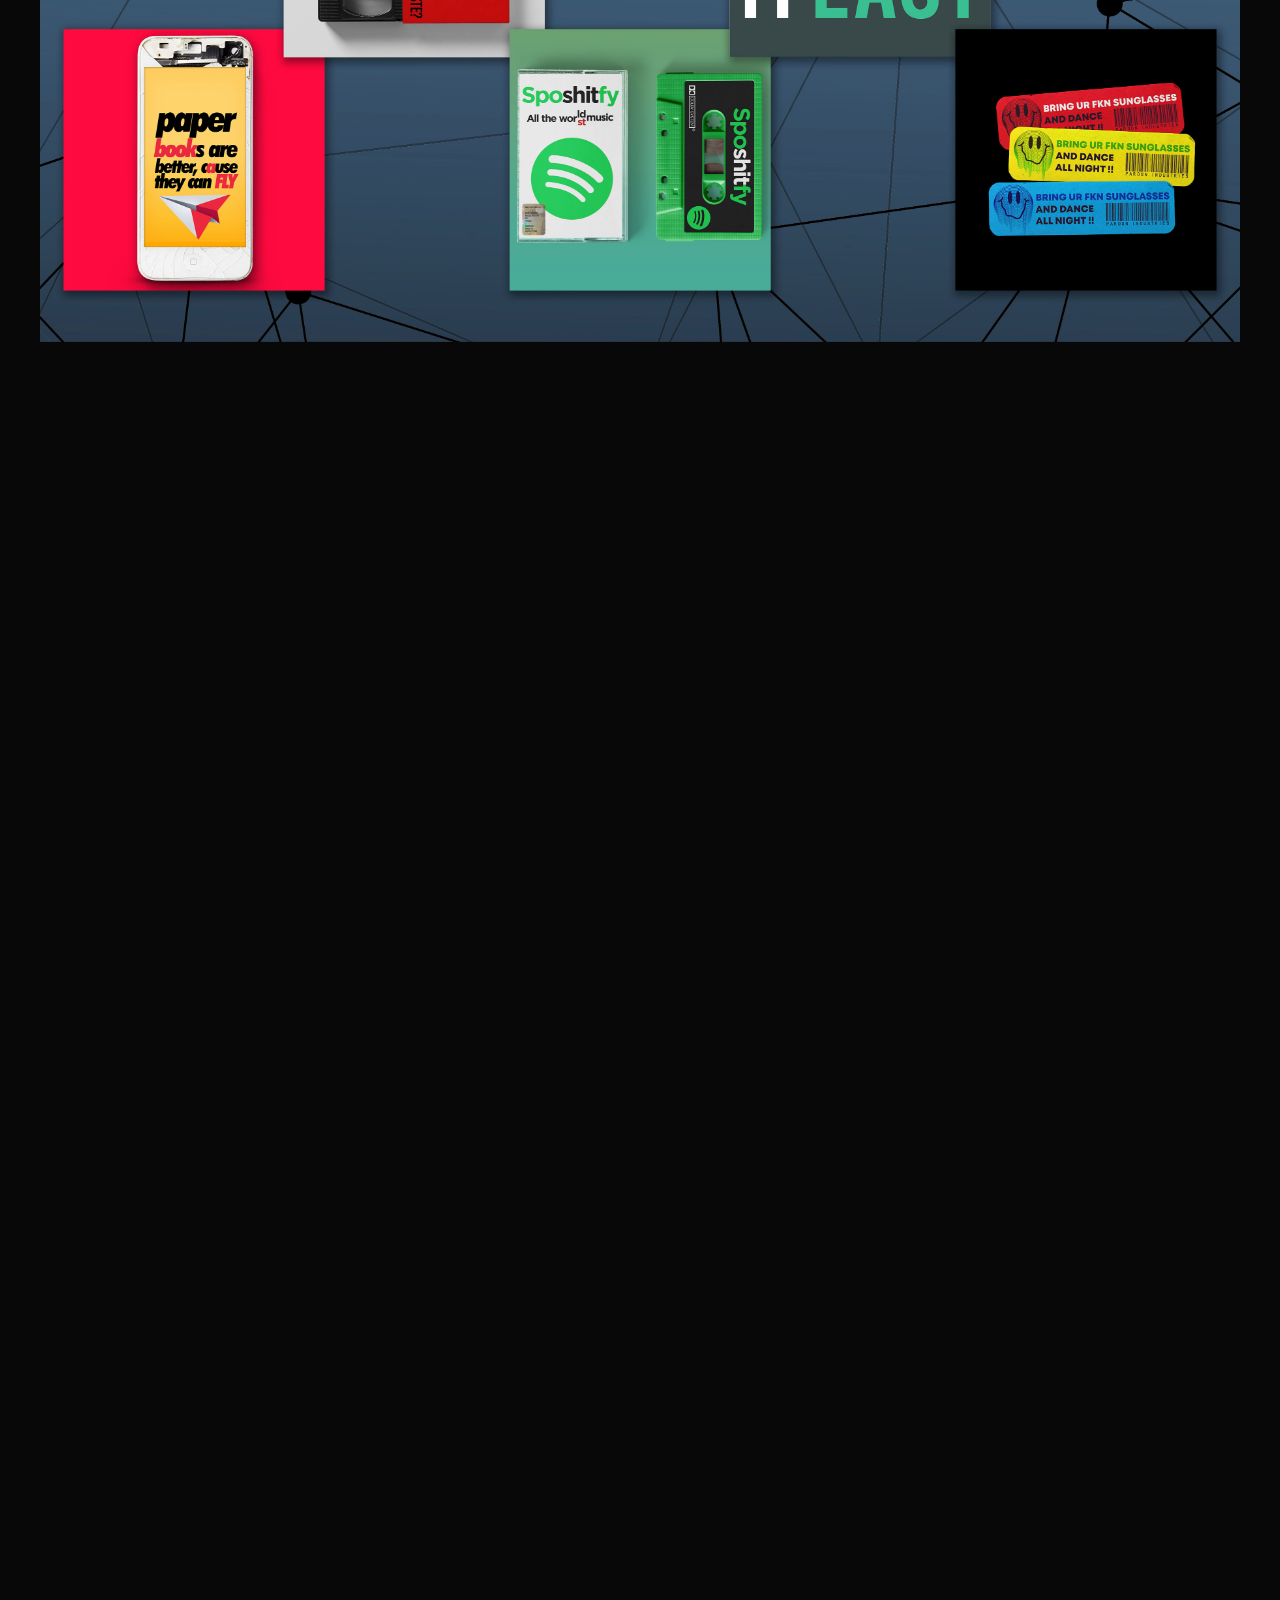
==== commit fb24c879: "0.3" ====
--- a/index.html
+++ b/index.html
@@ -4,9 +4,9 @@
     <meta charset="UTF-8">
     <meta name="viewport" content="width=device-width, initial-scale=1.0">
     <meta property="og:title" content="Filippo Raw's Portfolio">
-    <meta property="og:description" content="I'm a digital graphic artist">
+    <meta property="og:description" content="I'm a graphic designer">
     <title>Filippo Raw's Portfolio</title>
-    <meta name="description" content="I'm a digital graphic artist">
+    <meta name="description" content="I'm a graphic designer">
     <meta name="author" content="Filippo Raw">
     <link rel="stylesheet" href="Styles/main.css">
     <link rel="stylesheet" href="Styles/adaptability.css">
@@ -44,47 +44,48 @@
         <main class="panel" data-color="black">
             <section class="home-page">
                 <h6 data-aos="fade-right">//////// PORTFOLIO</h6>
-                <h1 class="scroll-text"><span>Filippo</span><span>---raw</span></h1>
+                <h1 class="scroll-text"><span>Filippo</span><span>---raw---</span></h1>
                 <div class="container" data-aos="zoom-out" data-aos-offset="0">
                     <div class="information">
                         <ul>
                             <li>2D digital</li>
                             <li>/</li>
+                            <li>branding</li>
+                            <li>/</li>
                             <li>social media</li>
-                            <li>/</li>
-                            <li>branding</li>
                         </ul>
                     </div>
                 </div>
             </section>
             <section class="about-me">
                 <h6 data-aos="fade-right">about me</h6>
-                <h3><span data-aos="fade-up">I am a digital artist</span> <span data-aos="fade-up">from ITALY, </span> <span data-aos="fade-up">fan of art </span> <span data-aos="fade-up">& design</span> </h3>
+                <h3><span data-aos="fade-up">I am a graphic</span> <span data-aos="fade-up">from ITALY, </span> <span data-aos="fade-up">fan of art </span> <span data-aos="fade-up">& design</span> </h3>
             </section>
             <section class="works" id="works">
                 <div class="works-experience">
-                    <p data-aos="fade-right">years of experience<br>years of experience<br>years of experience<br>years of experience<br>years of experience<br>years of experience<br>years of experience<br>years of experience</p>
-                    <h2 data-aos="slide-up">8</h2>
-                    <p data-aos="fade-left">years of experience<br>years of experience<br>years of experience<br>years of experience<br>years of experience<br>years of experience<br>years of experience<br>years of experience</p>
+                    <p data-aos="fade-right">Adobe Illustrator<br>Adobe Photoshop<br>Adobe InDesign<br>Adobe Lightroom<br>Adobe Premiere<br>Visual Studio Code<br>Blender</p>
+                    <h9 data-aos="slide-up">works</h9>
+                    <p data-aos="fade-left">Adobe Illustrator<br>Adobe Photoshop<br>Adobe InDesign<br>Adobe Lightroom<br>Adobe Premiere<br>Visual Studio Code<br>Blender</p>
                 </div>
+                <br>
                 <article class="works-content">
-                    <a class="work1" href="http://theextracoaching.com/" target="_blank">
+                    <a class="work1" href="http://instagram.com/streetplayers_events" target="_blank">
                         <img  src="Images/Works/1-work.jpg" alt="Site Image">
                         <h6>STREET PLAYERS EVENTS /// FLYER / POSTER / SOCIAL</h6>
                     </a>
-                    <a class="work2" href="https://maxisnail.com.ua/" target="_blank">
+                    <a class="work2" href="https://instagram.com/pa2don" target="_blank">
                         <img src="Images/Works/2-work.jpg" alt="Site Image">
                         <h6>PARDON /// BRANDING</h6>
                     </a>
-                    <a class="work3" href="https://doctormissio.com/" target="_blank">
+                    <a class="work3" target="_blank">
                         <img src="Images/Works/3-work.jpg" alt="Site Image">
                         <h6>SNAILERS /// LOGO / SAMPLE</h6>
                     </a>
-                    <a class="work4" href="https://appklaar.com/" target="_blank">
+                    <a class="work4" href="https://open.spotify.com/track/0ChB3mVc3XDy6zZeREYOYL?si=77fa9e327ffa408b" target="_blank">
                         <img src="Images/Works/4-work.jpg" alt="Site Image">
                         <h6>FAMOUZ L /// COVER</h6>
                     </a>
-                    <a class="work5" href="https://homedigitalschool.ru/2d" target="_blank">
+                    <a class="work5" href="https://instagram.com/suchabrain" target="_blank">
                         <img src="Images/Works/5-work.jpg" alt="Site Image">
                         <h6>SUCH A BRAIN /// DIGITAL</h6>
                     </a>
@@ -97,36 +98,32 @@
                         <hr>
                         <div class="service-content">
                             <h4>Social Media</h4>
-                            <p>Design of: posts, instagram stories (static and dinamic), gestione social</p>
-                            <p>///ask for info & samples</p>
-                            <button data-form-target="#form">start a project</button>
+                            <p>Design of pieces for all social networks (including video stories for instagram)</p>
+                            <button><a href="#contact">start a project</a></button>
                         </div>
                     </div>
                     <div class="service" data-aos="fade-right">
                         <hr>
                         <div class="service-content">
-                            <h4>Logos</h4>
-                            <p>Design Logo and brand image</p>
-                            <p>///ask for info & ideas</p>
-                            <button data-form-target="#form">start a project</button>
+                            <h4>Branding</h4>
+                            <p>Identity design, logos, digital and printed pieces.</p>
+                            <button><a href="#contact">start a project</a></button>
                         </div>
                     </div>
                     <div class="service" data-aos="fade-right">
                         <hr>
                         <div class="service-content">
-                            <h4>flyers, posters & visit cards</h4>
-                            <p>Design di oggetti cartacei pubblicitari</p>
-                            <p>///ask for info & samples</p>
-                            <button data-form-target="#form">start a project</button>
+                            <h4>Posters</h4>
+                            <p>Design of posters, flyers, illustrations andinfographic posters</p>
+                            <button><a href="#contact">start a project</a></button>
                         </div>
                     </div>
                     <div class="service" data-aos="fade-right">
                         <hr>
                         <div class="service-content">
-                            <h4>Merchandise</h4>
-                            <p>Realizzazione di samples digitali per oggetti realizzabili (es. felpe, magliette)</p>
-                            <p>///ask for info & samples</p>
-                            <button data-form-target="#form">start a project</button>
+                            <h4>Merchandise / Samples</h4>
+                            <p>Packaging design, stickers, apparel</p>
+                            <button><a href="#contact">start a project</a></button>
                         </div>
                     </div>
                 </div>
@@ -136,13 +133,13 @@
         <div class="start-project" id="contact" data-aos="fade-left">
             <h3>HOW CAN I HELP YOU?</h3>
             <img src="Images/Icons/Arrow.svg" alt="Arrow">
-            <h4>write me at</h4>
+            <a href="mailto:rawfilippo@gmail.com"><h4>write me at</h4></a>
             <br>
-            <h4>email@gmail.com</h4>
+            <h4>rawfilippo@gmail.com</h4>
         </div>
         <ul class="footer-information" data-aos="fade-down">
             <li>&#169;2022</li>
-            <li><a href="www.instagram.com/filippo.raw" target="_blank">instagram</a></li>
+            <li><a href="www.instagram.com/filippo.raw" target="_blank">instagram</li>
             <li>filippo---raw</li>
         </ul>
       </footer>
--- a/Styles/main.css
+++ b/Styles/main.css
@@ -60,4 +60,13 @@
     font-size: 400px;
     text-transform: uppercase;
     color: #FFFFFF;
+}
+
+h9{
+    font-family: 'IBM-Plex-Mono-400';
+    font-style: normal;
+    font-weight: 60;
+    font-size: 60px;
+    text-transform: uppercase;
+    color: #FFFFFF;
 }--- a/Styles/adaptability.css
+++ b/Styles/adaptability.css
@@ -43,6 +43,7 @@
 
 @media (max-height: 600px){
     .form-menu > h4{ margin: 25px 0; }
+    .about-me > h9{ font-size: 30px; line-height: normal; }
 }
 
 @media (min-width: 600px) {
@@ -55,4 +56,5 @@
     .home-page > h1{ font-size: 150px; margin: 75px 0; }
     .works-content > a > h6{ font-size: 10px;}
     .form-menu > h4{ font-size: 45px; }
+    .works-content > a > h9{ font-size: 30px;}
 }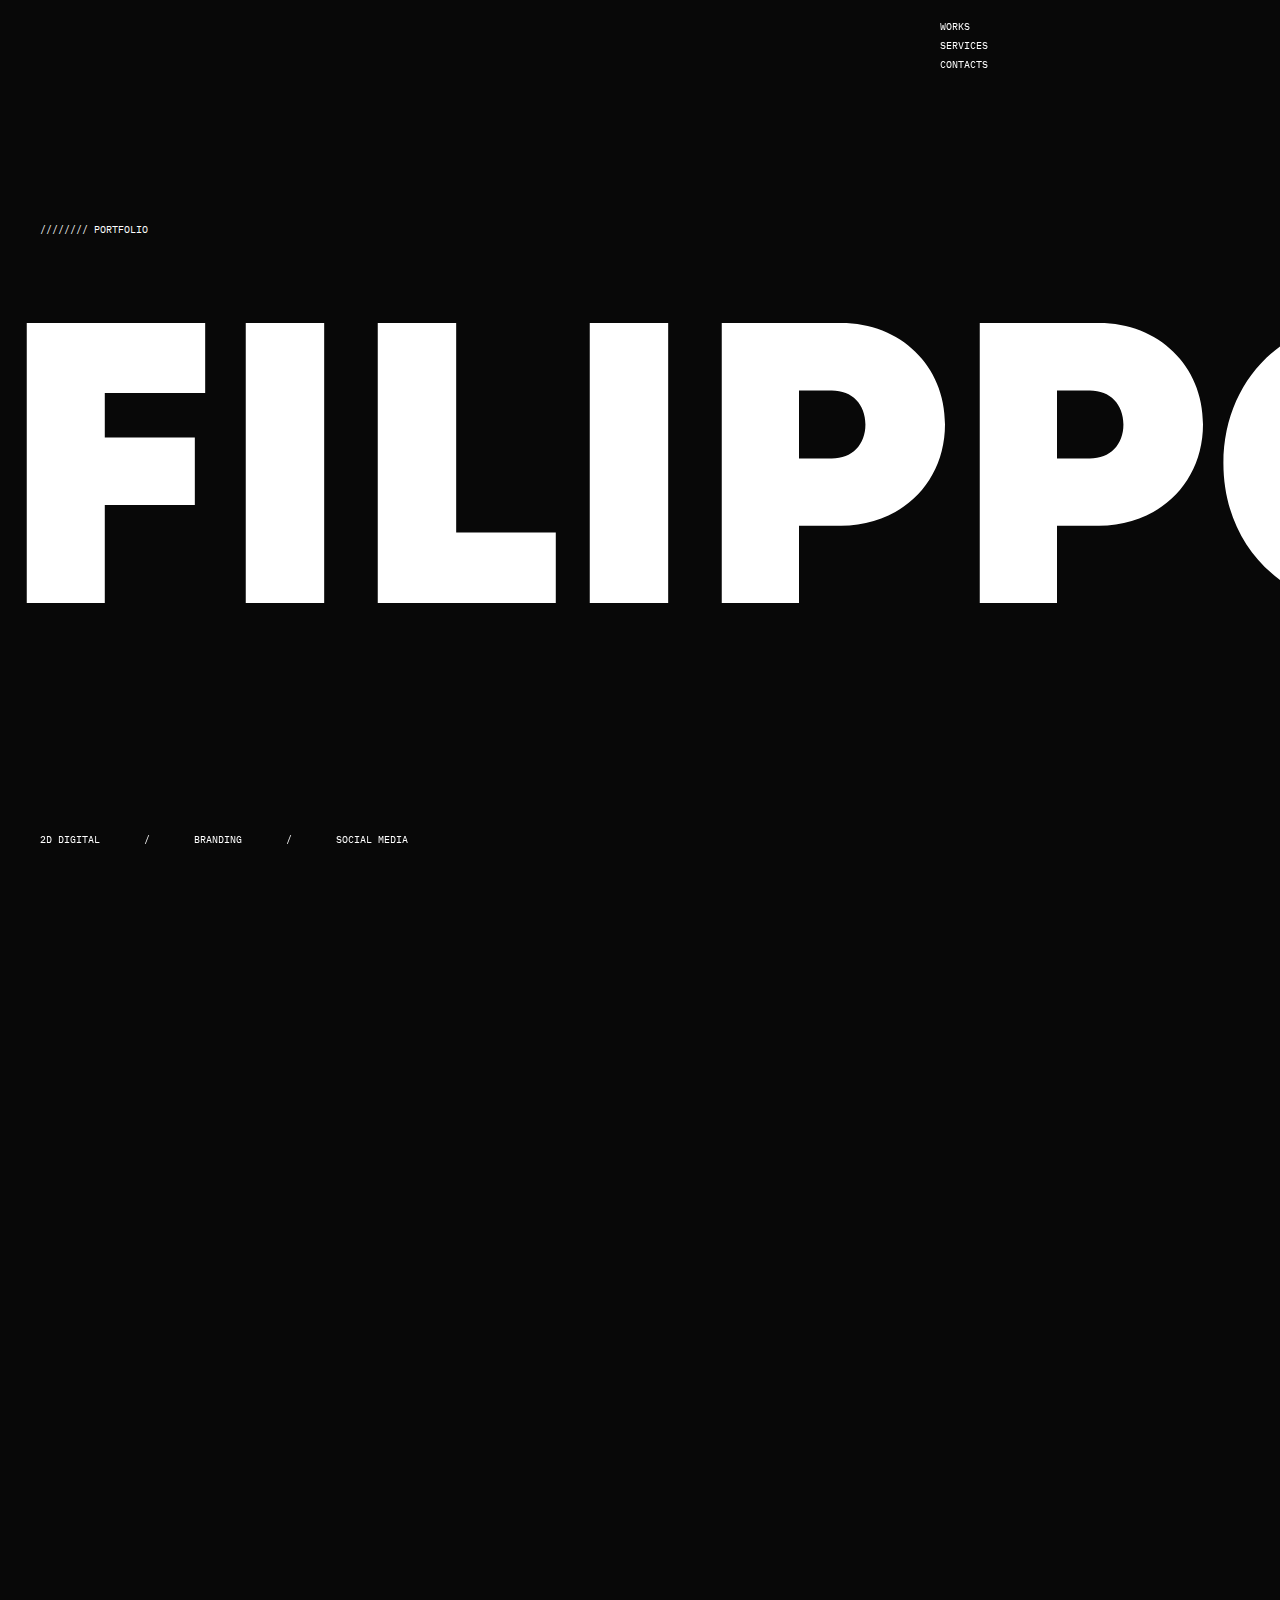
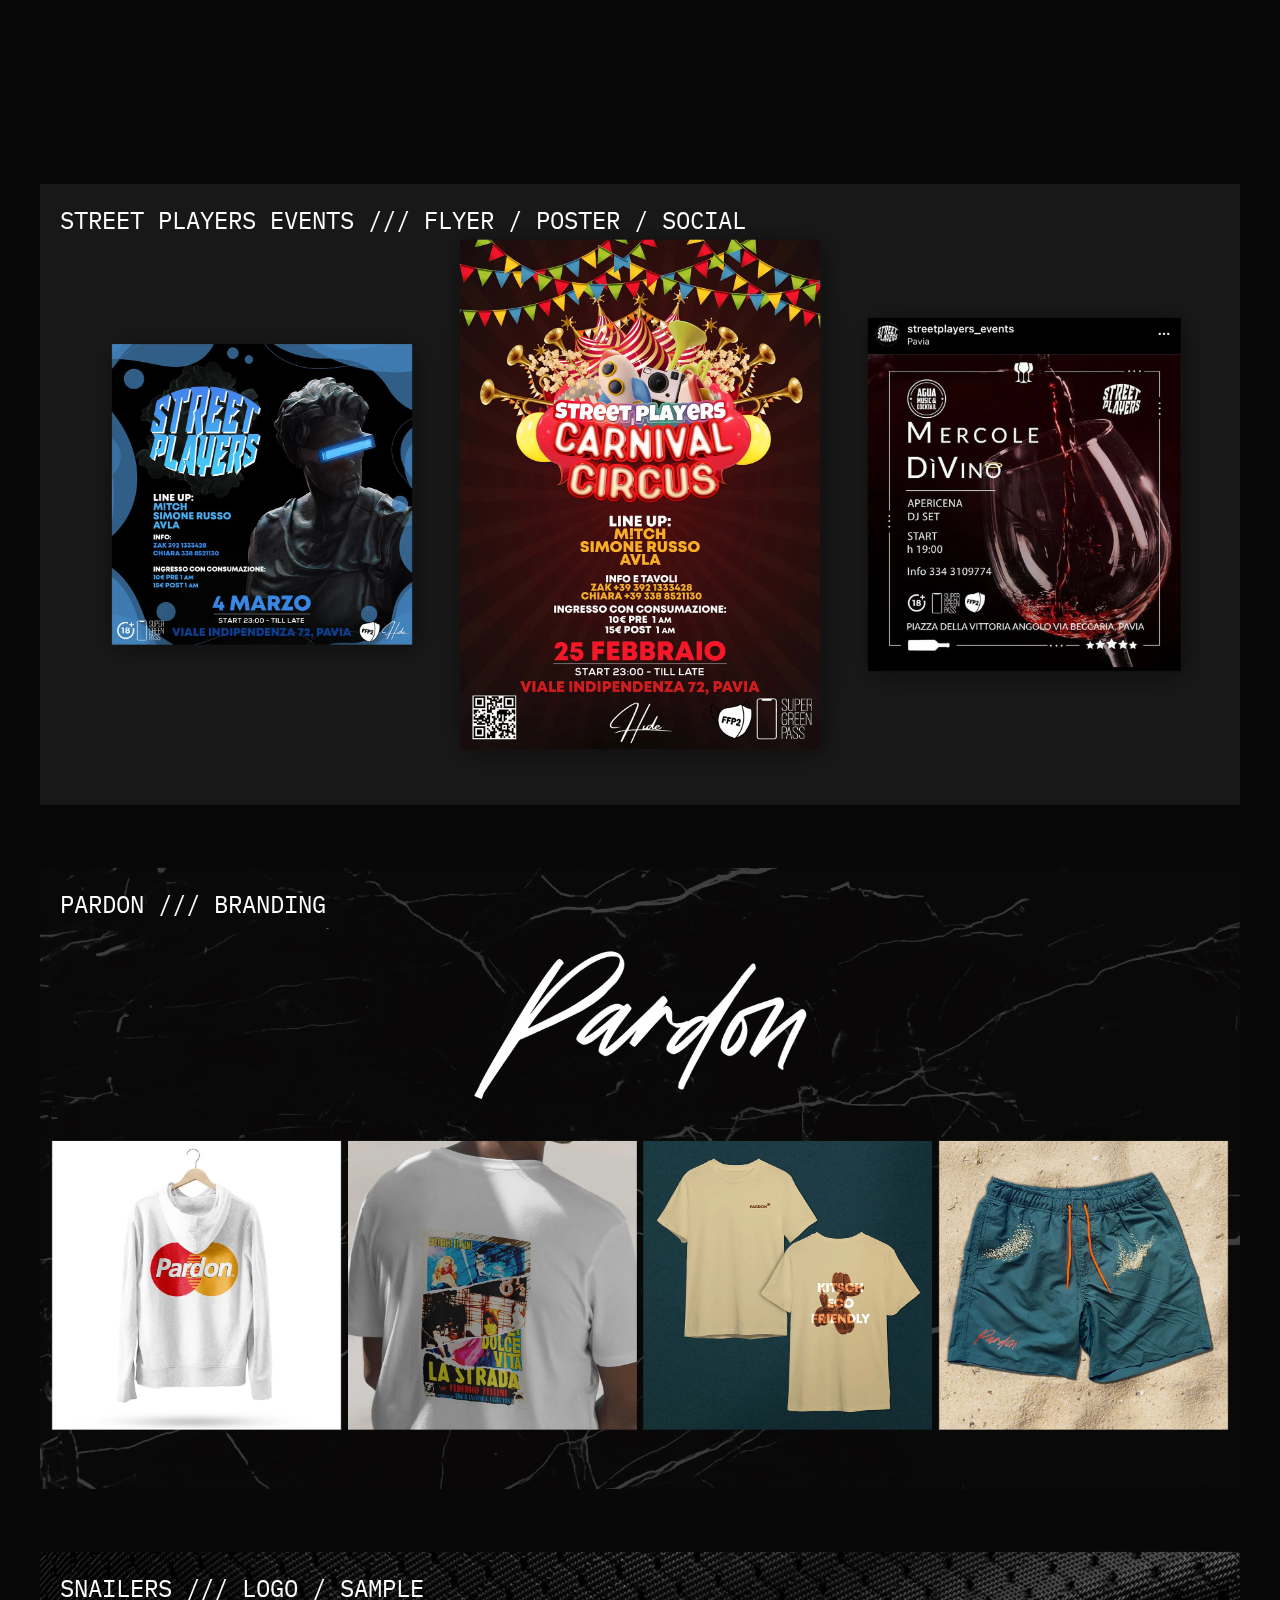
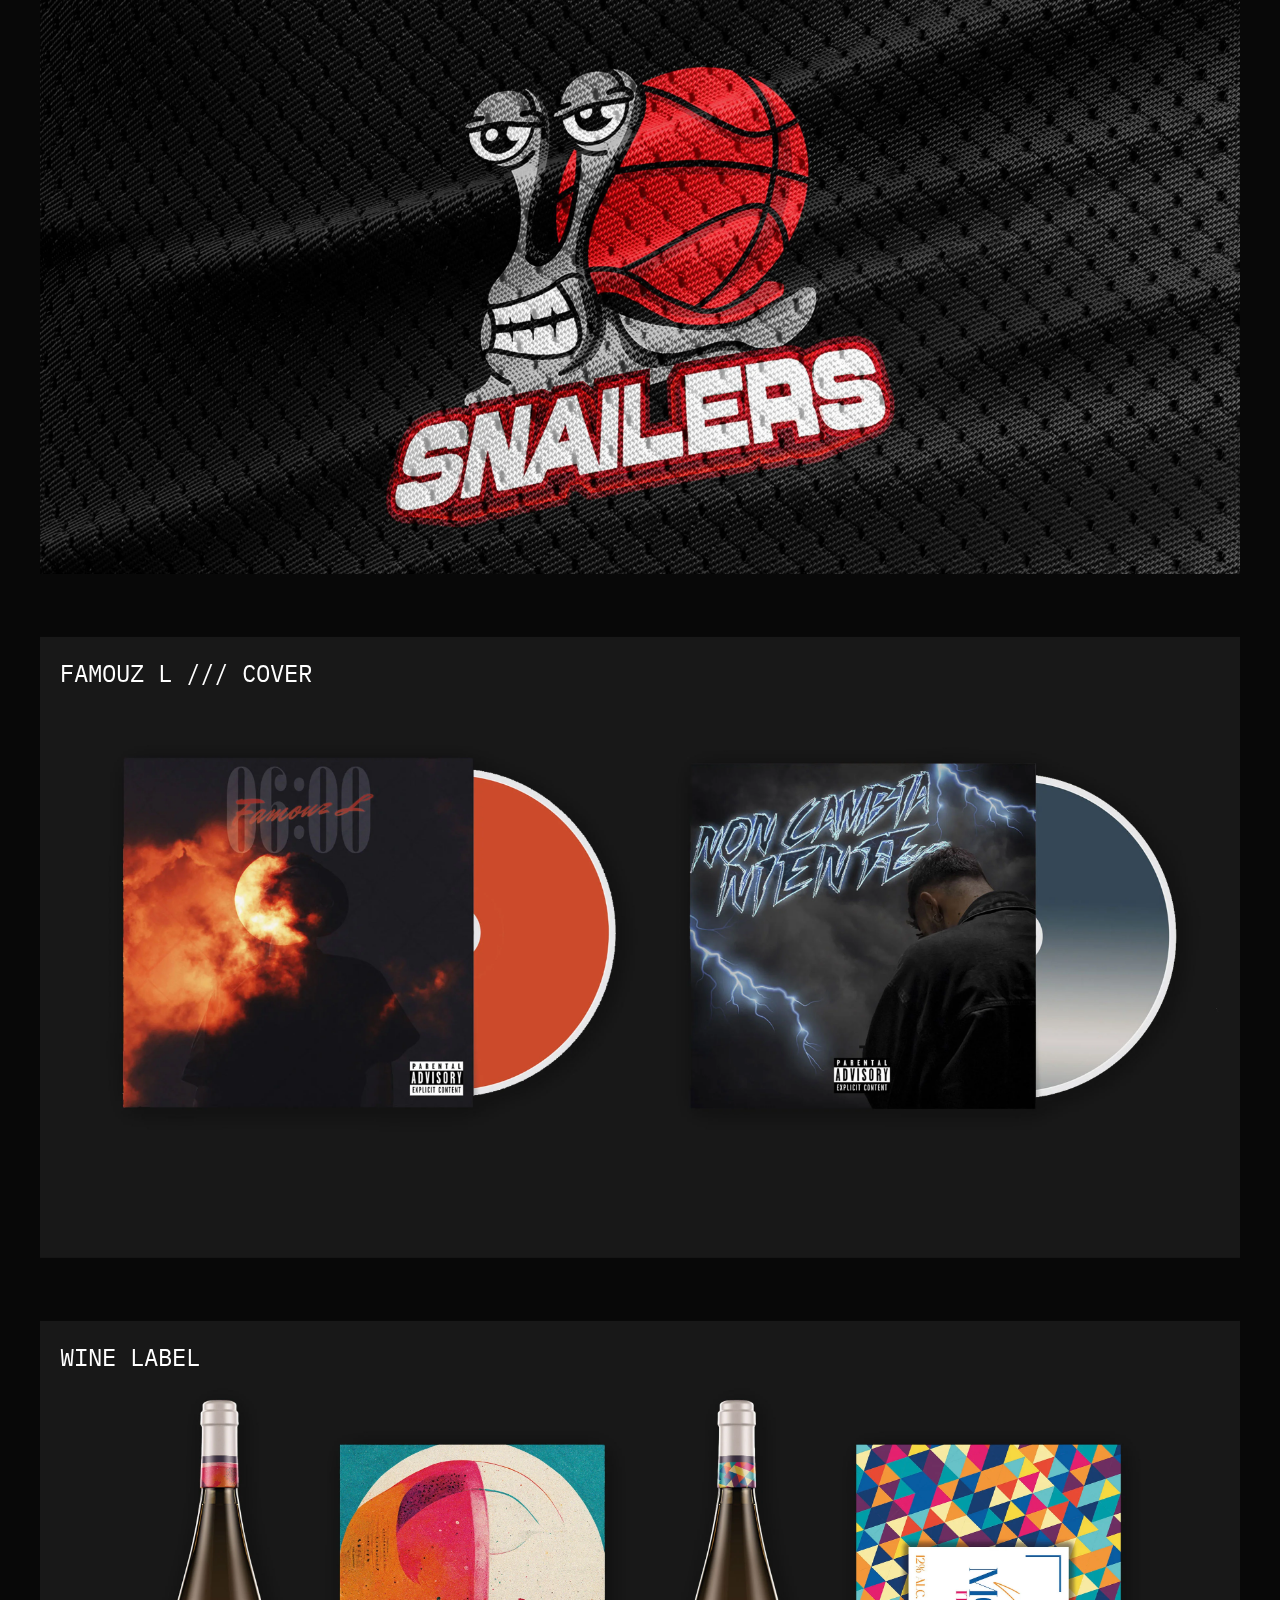
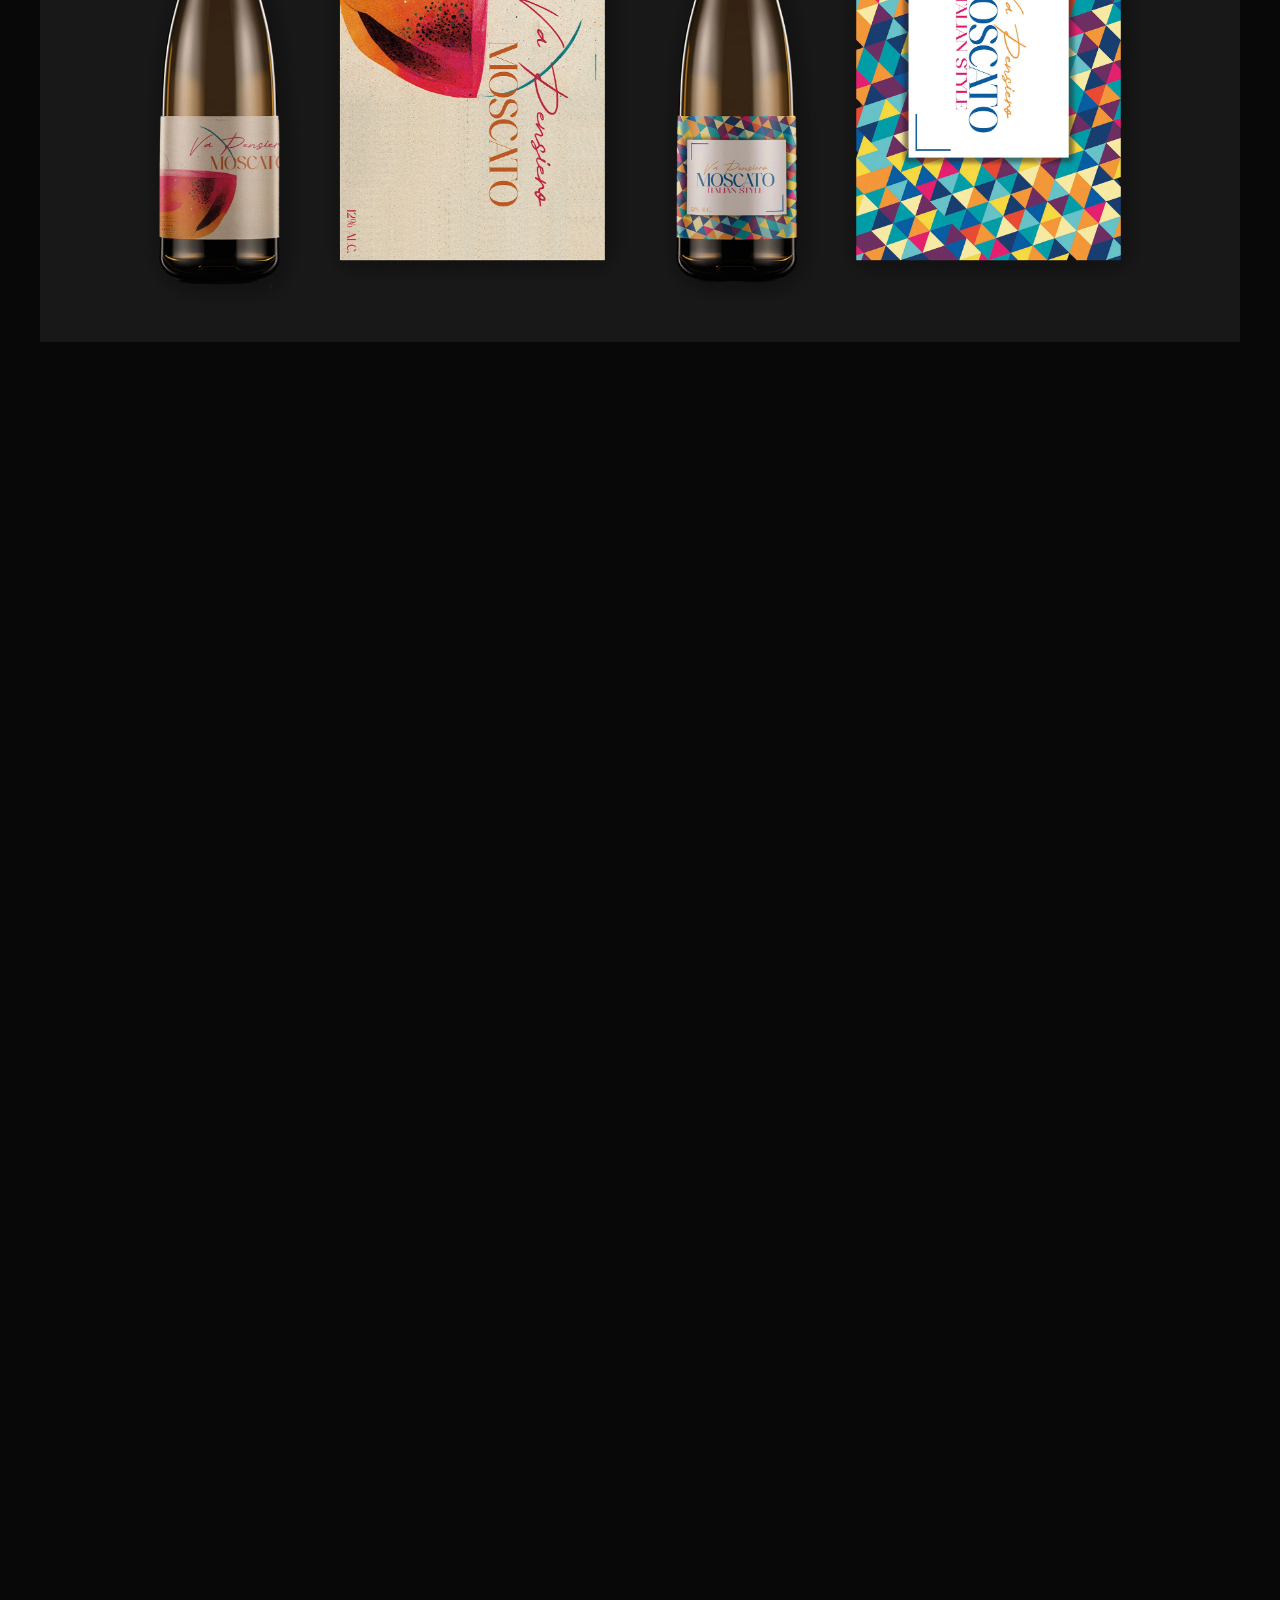
==== commit 187b9baf: "last" ====
--- a/index.html
+++ b/index.html
@@ -44,7 +44,7 @@
         <main class="panel" data-color="black">
             <section class="home-page">
                 <h6 data-aos="fade-right">//////// PORTFOLIO</h6>
-                <h1 class="scroll-text"><span>Filippo</span><span>---raw---</span></h1>
+                <h1 class="scroll-text"><span>Filippo</span><span>---raw</span></h1>
                 <div class="container" data-aos="zoom-out" data-aos-offset="0">
                     <div class="information">
                         <ul>
@@ -64,30 +64,30 @@
             <section class="works" id="works">
                 <div class="works-experience">
                     <p data-aos="fade-right">Adobe Illustrator<br>Adobe Photoshop<br>Adobe InDesign<br>Adobe Lightroom<br>Adobe Premiere<br>Visual Studio Code<br>Blender</p>
-                    <h9 data-aos="slide-up">works</h9>
+                    <h8 data-aos="slide-up">works</h8>
                     <p data-aos="fade-left">Adobe Illustrator<br>Adobe Photoshop<br>Adobe InDesign<br>Adobe Lightroom<br>Adobe Premiere<br>Visual Studio Code<br>Blender</p>
                 </div>
                 <br>
                 <article class="works-content">
                     <a class="work1" href="http://instagram.com/streetplayers_events" target="_blank">
-                        <img  src="Images/Works/1-work.jpg" alt="Site Image">
+                        <img  src="Images/Works/1-work.webp" alt="Site Image">
                         <h6>STREET PLAYERS EVENTS /// FLYER / POSTER / SOCIAL</h6>
                     </a>
                     <a class="work2" href="https://instagram.com/pa2don" target="_blank">
-                        <img src="Images/Works/2-work.jpg" alt="Site Image">
+                        <img src="Images/Works/2-work.webp" alt="Site Image">
                         <h6>PARDON /// BRANDING</h6>
                     </a>
                     <a class="work3" target="_blank">
-                        <img src="Images/Works/3-work.jpg" alt="Site Image">
+                        <img src="Images/Works/3-work.webp" alt="Site Image">
                         <h6>SNAILERS /// LOGO / SAMPLE</h6>
                     </a>
                     <a class="work4" href="https://open.spotify.com/track/0ChB3mVc3XDy6zZeREYOYL?si=77fa9e327ffa408b" target="_blank">
-                        <img src="Images/Works/4-work.jpg" alt="Site Image">
+                        <img src="Images/Works/4-work.webp" alt="Site Image">
                         <h6>FAMOUZ L /// COVER</h6>
                     </a>
-                    <a class="work5" href="https://instagram.com/suchabrain" target="_blank">
-                        <img src="Images/Works/5-work.jpg" alt="Site Image">
-                        <h6>SUCH A BRAIN /// DIGITAL</h6>
+                    <a class="work5" target="_blank">
+                        <img src="Images/Works/5-work.webp" alt="Site Image">
+                        <h6>WINE LABEL</h6>
                     </a>
                 </article>
             </section>
@@ -133,7 +133,8 @@
         <div class="start-project" id="contact" data-aos="fade-left">
             <h3>HOW CAN I HELP YOU?</h3>
             <img src="Images/Icons/Arrow.svg" alt="Arrow">
-            <a href="mailto:rawfilippo@gmail.com"><h4>write me at</h4></a>
+            <a href="mailto:rawfilippo@gmail.com"><h8>write me at</h8
+            ></a>
             <br>
             <h4>rawfilippo@gmail.com</h4>
         </div>
@@ -142,6 +143,9 @@
             <li><a href="www.instagram.com/filippo.raw" target="_blank">instagram</li>
             <li>filippo---raw</li>
         </ul>
+        <br>
+        <br>
+        <br>
       </footer>
     </div>
     
--- a/Styles/main.css
+++ b/Styles/main.css
@@ -63,7 +63,16 @@
 }
 
 h9{
-    font-family: 'IBM-Plex-Mono-400';
+    font-family: 'IBM-Plex-Mono-500';
+    font-style: normal;
+    font-weight: 60;
+    font-size: 60px;
+    text-transform: uppercase;
+    color: #FFFFFF;
+}
+
+h8{
+    font-family: 'Mont-HeavyDEMO';
     font-style: normal;
     font-weight: 60;
     font-size: 60px;
